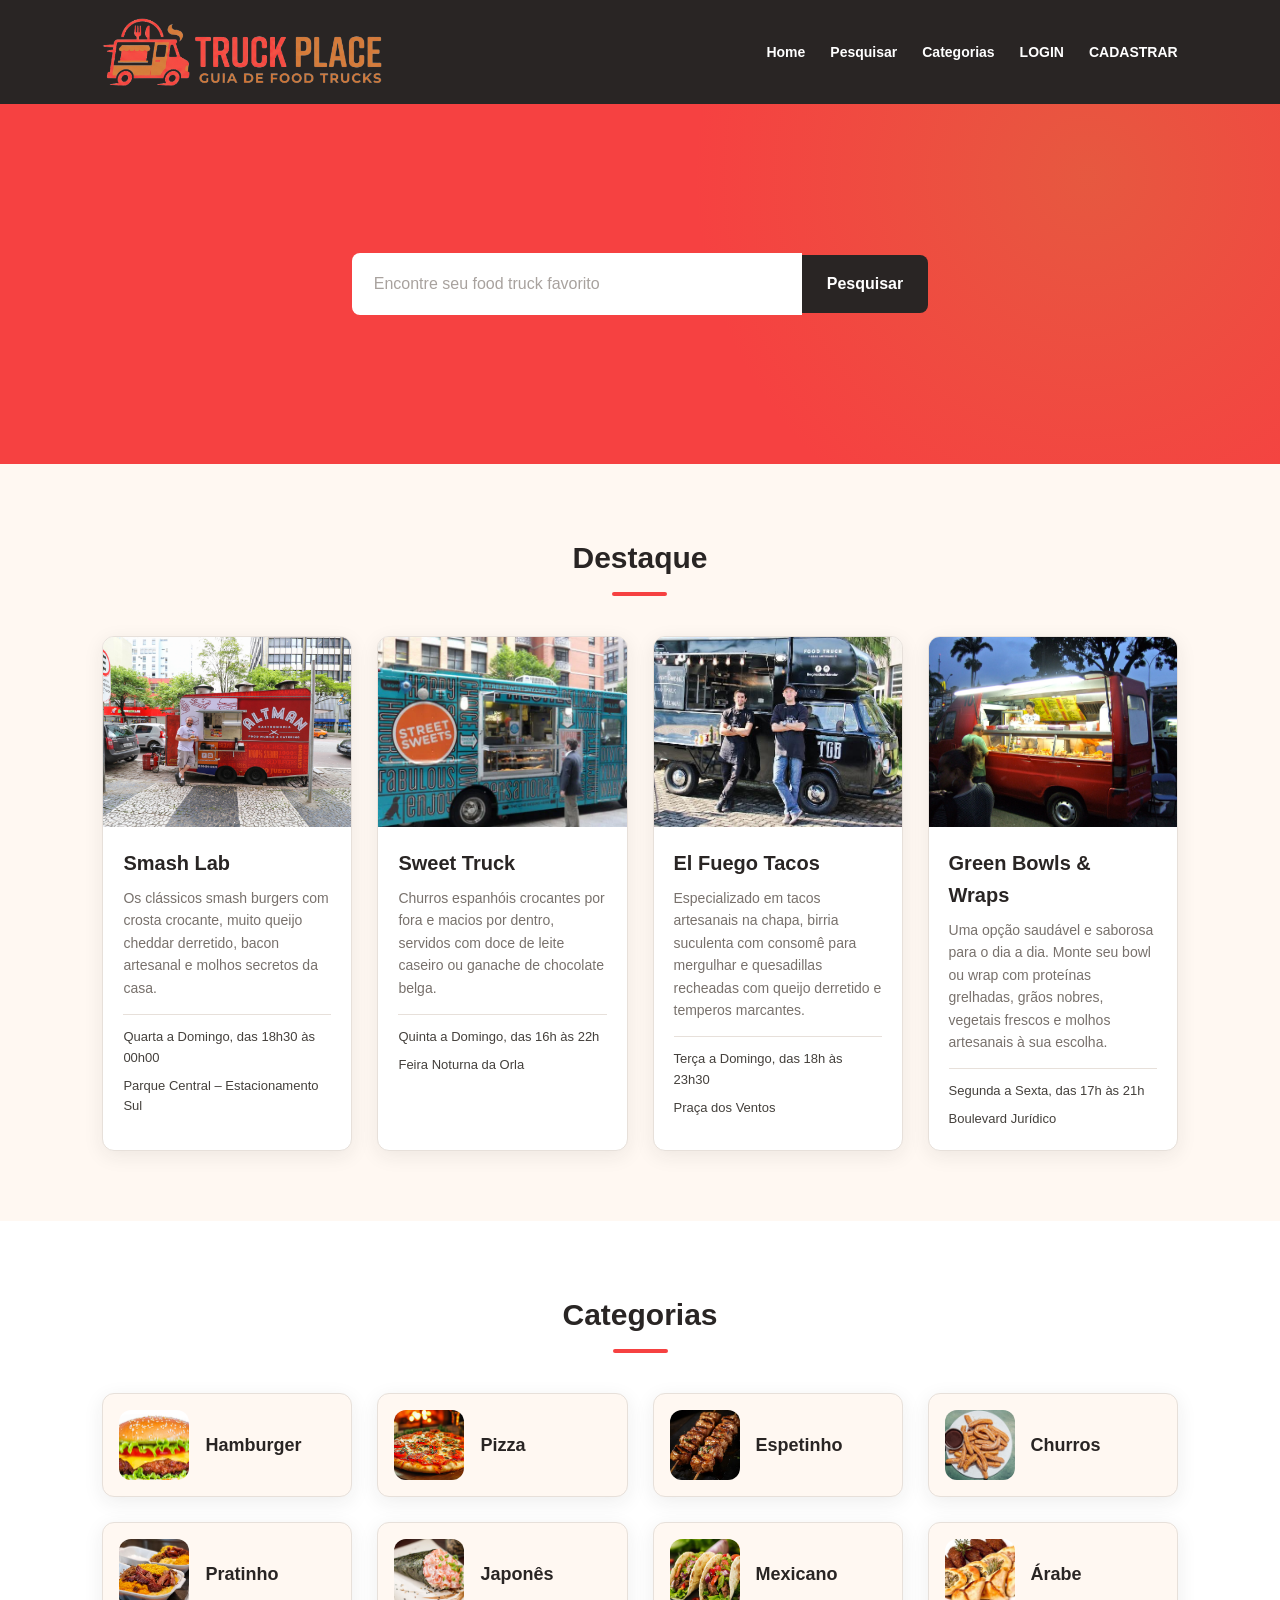
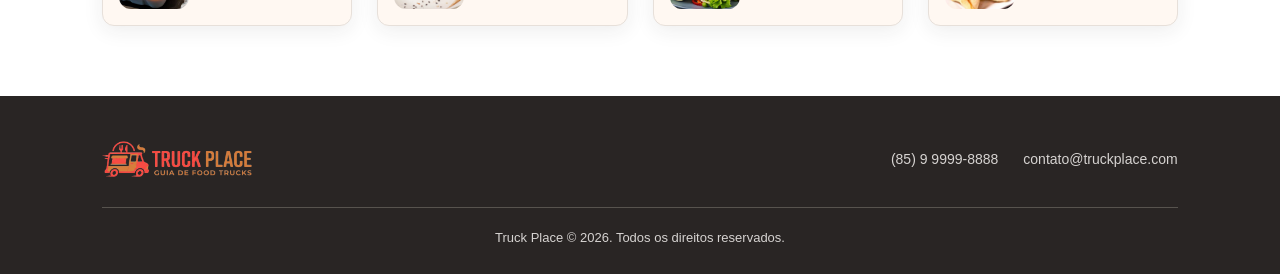
==== index.html @ 618fb876 "First commit" ====
<!DOCTYPE html>
<html lang="pt-br">

<head>
    <link rel="stylesheet" href="css/style.css">
    <meta charset="UTF-8">
    <meta name="viewport" content="width=device-width, initial-scale=1.0">
    <title>Truck Place | Home</title>
</head>

<body>
    <header class="main-header">
        <a href="index.html">
            <img src="assets/tp-logo.png" alt="">
            <h1 class="hide-text">Truck Place</h1>
        </a>
        <nav>
            <div class="menu">
                <ul>
                    <li><a href="index.html">Home</a></li>
                    <li><a href="pesquisar.html">Pesquisar</a></li>
                    <li><a href="#categorias">Categorias</a></li>
                    <li>LOGIN</li>
                    <li>CADASTRAR</li>
                </ul>
            </div>
        </nav>
    </header>
    <main>
        <!-- Hero Section -->
        <section class="hero">
            <input type="text" placeholder="Encontre seu food truck favorito" id="search-bar">
            <button id="btn-search">Pesquisar</button>
        </section>

        <!-- Section Destaques -->
        <section class="destaque-grid">
            <h2>Destaque</h2>
            <article>
                <!-- Card Food Truck -->
                <div class="destaque-card">
                    <a href="truck_page.html">
                        <div>
                            <img src="assets/truck2.jpg" alt="Food truck de comida de rua" class="destaque-card-img">
                        </div>
                        <div>
                            <h3>Smash Lab</h3>
                            <p>Os clássicos smash burgers com crosta crocante, muito queijo cheddar derretido, bacon
                                artesanal e molhos secretos da casa.</p>
                            <ul>
                                <li>Quarta a Domingo, das 18h30 às 00h00</li>
                                <li>Parque Central – Estacionamento Sul</li>
                            </ul>
                        </div>
                    </a>
                </div>

                <!-- Card Food Truck -->
                <div class="destaque-card">
                    <a href="truck_page.html">
                        <div>
                            <img src="assets/truck1.webp" alt="food truck" class="destaque-card-img">
                        </div>
                        <div>
                            <h3>Sweet Truck</h3>
                            <p>Churros espanhóis crocantes por fora e macios por dentro, servidos com doce de leite
                                caseiro ou ganache de chocolate belga.</p>
                            <ul>
                                <li>Quinta a Domingo, das 16h às 22h</li>
                                <li>Feira Noturna da Orla</li>
                            </ul>
                        </div>
                    </a>
                </div>

                <!-- Card Food Truck -->
                <div class="destaque-card">
                    <a href="truck_page.html">
                        <div>
                            <img src="assets/truck3.jpg" alt="food truck" class="destaque-card-img">
                        </div>
                        <div>
                            <h3>El Fuego Tacos</h3>
                            <p>Especializado em tacos artesanais na chapa, birria suculenta com consomê para mergulhar e
                                quesadillas recheadas com queijo derretido e temperos marcantes.</p>
                            <ul>
                                <li>Terça a Domingo, das 18h às 23h30</li>
                                <li>Praça dos Ventos</li>
                            </ul>
                        </div>
                    </a>
                </div>

                <!-- Card Food Truck -->
                <div class="destaque-card">
                    <a href="truck_page.html">
                        <div>
                            <img src="assets/truck4.jpg" alt="food truck" class="destaque-card-img">
                        </div>
                        <div>
                            <h3>Green Bowls & Wraps</h3>
                            <p>Uma opção saudável e saborosa para o dia a dia. Monte seu bowl ou wrap com proteínas
                                grelhadas, grãos nobres, vegetais frescos e molhos artesanais à sua escolha.</p>
                            <ul>
                                <li>Segunda a Sexta, das 17h às 21h</li>
                                <li>Boulevard Jurídico</li>
                            </ul>
                        </div>
                    </a>
                </div>
            </article>
        </section>

        <!-- Section Categorias -->
        <section id="categorias">
            <h2>Categorias</h2>
            <article class="grid-categoria">
                <!-- Categoria Card -->
                <a href="pesquisar.html">
                    <div class="card-categoria">
                        <div>
                            <img src="assets/hamb.webp" alt="">
                        </div>
                        <div>
                            <h3>Hamburger</h3>
                        </div>
                    </div>
                </a>
                <!-- Categoria Card -->
                <a href="pesquisar.html">
                    <div class="card-categoria">
                        <div>
                            <img src="assets/pizz.jpg" alt="">
                        </div>
                        <div>
                            <h3>Pizza</h3>
                        </div>
                    </div>
                </a>
                <!-- Categoria Card -->
                <a href="pesquisar.html">
                    <div class="card-categoria">
                        <div>
                            <img src="assets/espe.webp" alt="">
                        </div>
                        <div>
                            <h3>Espetinho</h3>
                        </div>
                    </div>
                </a>
                <!-- Categoria Card -->
                <a href="pesquisar.html">
                    <div class="card-categoria">
                        <div>
                            <img src="assets/churr.webp" alt="">
                        </div>
                        <div>
                            <h3>Churros</h3>
                        </div>
                    </div>
                </a>
                <!-- Categoria Card -->
                <a href="pesquisar.html">
                    <div class="card-categoria">
                        <div>
                            <img src="assets/prat.jpg" alt="">
                        </div>
                        <div>
                            <h3>Pratinho</h3>
                        </div>
                    </div>
                </a>
                <!-- Categoria Card -->
                <a href="pesquisar.html">
                    <div class="card-categoria">
                        <div>
                            <img src="assets/jap.webp" alt="">
                        </div>
                        <div>
                            <h3>Japonês</h3>
                        </div>
                    </div>
                </a>
                <a href="pesquisar.html">
                    <div class="card-categoria">
                        <div>
                            <img src="assets/mex.jpg" alt="">
                        </div>
                        <div>
                            <h3>Mexicano</h3>
                        </div>
                    </div>
                </a>
                <a href="pesquisar.html">
                    <div class="card-categoria">
                        <div>
                            <img src="assets/arab.webp" alt="">
                        </div>
                        <div>
                            <h3>Árabe</h3>
                        </div>
                    </div>
                </a>
            </article>
        </section>
    </main>
    <footer>
        <div>
            <a href="">
                <img src="assets/tp-logo.png" alt="logo truck place">
            </a>
        </div>
        <div>
            <ul>
                <li>(85) 9 9999-8888</li>
                <li>contato@truckplace.com</li>
            </ul>
        </div>
        <p>Truck Place &copy; 2026. Todos os direitos reservados.</p>
    </footer>
    <script src="javascript/script.js"></script>
</body>

</html>
---- css/style.css ----
/* ========================================
   1. VARIÁVEIS E CONFIGURAÇÕES GERAIS
======================================== */

:root {
    --cor-principal: #f64141;
    --cor-secundaria: #cf7b3e;
    --cor-escura: #292524;
    --cor-fundo: #fff8f2;
    --cor-branca: #ffffff;
    --cor-texto: #44403c;
    --cor-texto-claro: #a8a29e;
    --cor-borda: #e7e0da;

    --sombra: 0 5px 20px rgba(41, 37, 36, 0.08);
    --sombra-hover: 0 12px 28px rgba(41, 37, 36, 0.15);

    --raio: 12px;
    --transicao: 0.3s ease;
}

* {
    margin: 0;
    padding: 0;
    box-sizing: border-box;
}

html {
    scroll-behavior: smooth;
    scroll-padding-top: 90px;
}

body {
    font-family: Arial, Helvetica, sans-serif;
    background-color: var(--cor-fundo);
    color: var(--cor-texto);
    line-height: 1.6;
}

a {
    color: inherit;
    text-decoration: none;
}

ul {
    list-style: none;
}

img {
    display: block;
    max-width: 100%;
}

button,
input {
    font: inherit;
}

button,
a {
    -webkit-tap-highlight-color: transparent;
}


/* ========================================
   2. CABEÇALHO E MENU
======================================== */

.hide-text {
    display: none;
}

.main-header {
    width: 100%;
    min-height: 80px;
    padding: 18px 8%;

    display: flex;
    justify-content: space-between;
    align-items: center;
    gap: 24px;

    background-color: var(--cor-escura);
    color: var(--cor-branca);

    position: relative;
    z-index: 10;
}

.main-header img {
    max-width: 280px;
    height: auto;
    object-fit: contain;
}

.main-header h1 {
    color: var(--cor-principal);
    font-size: 28px;
    font-weight: 800;
    letter-spacing: -1px;
    white-space: nowrap;
}

.menu ul {
    display: flex;
    align-items: center;
    justify-content: center;
    flex-wrap: wrap;
    gap: 25px;
}

.menu li {
    color: var(--cor-branca);
    font-size: 14px;
    font-weight: 600;
    cursor: pointer;
    transition: color var(--transicao);
}

.menu a {
    display: inline-block;
    color: white;
    transition: color var(--transicao);
}

.menu a:hover,
.menu li:hover {
    color: var(--cor-secundaria);
}


/* ========================================
   3. ÁREA DE PESQUISA (HERO - HOME)
======================================== */

.hero {
    min-height: 360px;
    padding: 40px 8%;

    display: flex;
    justify-content: center;
    align-items: center;

    background:
        radial-gradient(
            circle at 85% 20%,
            rgba(207, 123, 62, 0.4),
            transparent 35%
        ),
        var(--cor-principal);
}

.hero input {
    width: 450px;
    max-width: 75%;
    min-width: 0;
    padding: 16px 20px;

    background-color: var(--cor-branca);
    color: var(--cor-texto);

    border: 2px solid transparent;
    border-radius: 8px 0 0 8px;
    outline: none;

    transition: border-color var(--transicao);
}

.hero input::placeholder {
    color: var(--cor-texto-claro);
}

.hero input:focus {
    border-color: var(--cor-escura);
}

.hero button {
    padding: 16px 25px;

    border: none;
    border-radius: 0 8px 8px 0;

    background-color: var(--cor-escura);
    color: var(--cor-branca);

    font-weight: 700;
    cursor: pointer;

    transition:
        background-color var(--transicao),
        transform var(--transicao);
}

.hero button:hover {
    background-color: var(--cor-secundaria);
}

.hero button:active {
    transform: scale(0.97);
}


/* ========================================
   4. TÍTULOS DAS SEÇÕES
======================================== */

.destaque-grid h2,
#categorias h2 {
    position: relative;
    width: fit-content;
    margin: 0 auto 40px;

    color: var(--cor-escura);
    font-size: 30px;
    font-weight: 800;
    text-align: center;
}

.destaque-grid h2::after,
#categorias h2::after {
    content: "";
    display: block;

    width: 55px;
    height: 4px;
    margin: 10px auto 0;

    background-color: var(--cor-principal);
    border-radius: 10px;
}


/* ========================================
   5. SEÇÃO DE DESTAQUES (HOME)
======================================== */

.destaque-grid {
    padding: 70px 8%;
}

.destaque-grid > article {
    display: grid;
    grid-template-columns: repeat(4, minmax(0, 1fr));
    gap: 25px;
}


/* ========================================
    6. CARDS DOS FOOD TRUCKS
======================================== */

.destaque-card {
    min-width: 0;
    overflow: hidden;

    background-color: var(--cor-branca);
    border: 1px solid var(--cor-borda);
    border-radius: var(--raio);

    box-shadow: var(--sombra);

    transition:
        transform var(--transicao),
        box-shadow var(--transicao);
}

.destaque-card:hover {
    transform: translateY(-6px);
    box-shadow: var(--sombra-hover);
}

/* Garante que o link ocupe todo o card e remova estilos padrão */
.destaque-card > a {
    display: block;
    color: inherit;
    text-decoration: none;
}

.destaque-card a > div:first-child {
    overflow: hidden;
    background-color: #e7e0da;
}

.destaque-card-img {
    width: 100%;
    height: 190px;

    object-fit: cover;

    transition: transform 0.5s ease;
}

.destaque-card:hover .destaque-card-img {
    transform: scale(1.05);
}

.destaque-card a > div:last-child {
    padding: 20px;
}

.destaque-card h3 {
    margin-bottom: 8px;

    color: var(--cor-escura);
    font-size: 20px;
    font-weight: 800;
}

.destaque-card p {
    margin-bottom: 15px;

    color: #78716c;
    font-size: 14px;
}

.destaque-card ul {
    padding-top: 12px;
    border-top: 1px solid var(--cor-borda);
}

.destaque-card li {
    margin-bottom: 7px;

    color: var(--cor-texto);
    font-size: 13px;
}

.destaque-card li:last-child {
    margin-bottom: 0;
}


/* ========================================
   7. SEÇÃO DE CATEGORIAS (HOME)
======================================== */

#categorias {
    padding: 70px 8%;
    background-color: var(--cor-branca);
}

.grid-categoria {
    display: grid;
    grid-template-columns: repeat(4, minmax(0, 1fr));
    gap: 25px;
}

.grid-categoria > a {
    min-width: 0;
    display: block;
    border-radius: var(--raio);
    outline-offset: 4px;
}

.card-categoria {
    height: 100%;
    overflow: hidden;

    background-color: var(--cor-fundo);
    border: 1px solid var(--cor-borda);
    border-radius: var(--raio);

    box-shadow: var(--sombra);

    transition:
        transform var(--transicao),
        box-shadow var(--transicao),
        border-color var(--transicao);

    display: flex;
    align-items: center;
    padding: 16px;
    gap: 16px;
}

.card-categoria:hover {
    transform: translateY(-5px);
    border-color: var(--cor-secundaria);
    box-shadow: var(--sombra-hover);
}

.card-categoria > div:first-child {
    flex-shrink: 0;
    width: 70px;
    height: 70px;
    border-radius: 12px;
    overflow: hidden;
    background-color: #e7e0da;
}

.card-categoria img {
    width: 100%;
    height: 100%;
    object-fit: cover;
    transition: transform 0.5s ease;
}

.card-categoria:hover img {
    transform: scale(1.05);
}

.card-categoria > div:last-child {
    padding: 0;
    text-align: left;
}

.card-categoria h3 {
    color: var(--cor-escura);
    font-size: 18px;
    font-weight: 700;
    transition: color var(--transicao);
}

.card-categoria:hover h3 {
    color: var(--cor-principal);
}


/* ========================================
   8. RODAPÉ
======================================== */

footer {
    display: grid;
    grid-template-columns: 1fr 1fr;
    align-items: center;
    gap: 30px;

    padding: 45px 8% 25px;

    background-color: var(--cor-escura);
    color: var(--cor-branca);
}

footer > div:first-child {
    display: flex;
    align-items: center;
}

footer > div:first-child a {
    display: inline-block;
    color: var(--cor-principal);
    font-size: 22px;
    font-weight: 800;
}

footer img {
    width: 150px;
    max-height: 70px;
    object-fit: contain;
}

footer ul {
    display: flex;
    justify-content: flex-end;
    flex-wrap: wrap;
    gap: 12px 25px;
}

footer li {
    color: #d6d3d1;
    font-size: 14px;
}

footer p {
    grid-column: 1 / -1;

    padding-top: 20px;
    border-top: 1px solid #57534e;

    color: #d6d3d1;
    font-size: 13px;
    text-align: center;
}


/* ========================================
   9. ACESSIBILIDADE
======================================== */

a:focus-visible,
button:focus-visible,
input:focus-visible {
    outline: 3px solid var(--cor-secundaria);
    outline-offset: 4px;
}

@media (prefers-reduced-motion: reduce) {
    *,
    *::before,
    *::after {
        scroll-behavior: auto !important;
        transition-duration: 0.01ms !important;
        animation-duration: 0.01ms !important;
    }
}


/* ========================================
   10. PÁGINA DE PESQUISA (PESQUISAR.HTML)
======================================== */

.pag-pesquisa {
    padding: 40px 8% 20px;
    display: flex;
    justify-content: center;
    background-color: var(--cor-fundo);
}

#pesq-valor {
    width: 100%;
    max-width: 600px;
    padding: 16px 20px;
    background-color: var(--cor-branca);
    color: var(--cor-texto);
    border: 2px solid var(--cor-borda);
    border-radius: var(--raio);
    outline: none;
    font-size: 16px;
    box-shadow: var(--sombra);
    transition: border-color var(--transicao), box-shadow var(--transicao);
}

#pesq-valor::placeholder {
    color: var(--cor-texto-claro);
}

#pesq-valor:focus {
    border-color: var(--cor-principal);
    box-shadow: var(--sombra-hover);
}

.pag-pesquisa-main > section {
    padding: 30px 8% 70px;
    background-color: var(--cor-fundo);
}

.ul-grid {
    display: grid;
    grid-template-columns: repeat(4, minmax(0, 1fr));
    gap: 25px;
}

.pesq-ul-item a {
    min-width: 0;
    height: 100%;
    overflow: hidden;
    background-color: var(--cor-branca);
    border: 1px solid var(--cor-borda);
    border-radius: var(--raio);
    box-shadow: var(--sombra);
    transition: transform var(--transicao), box-shadow var(--transicao);
    display: flex;
    flex-direction: column;
}

.pesq-ul-item a:hover {
    transform: translateY(-6px);
    box-shadow: var(--sombra-hover);
}

.pesq-ul-item > div:first-child {
    overflow: hidden;
    background-color: #e7e0da;
}

.pesq-ul-item img {
    width: 100%;
    height: 190px;
    object-fit: cover;
    transition: transform 0.5s ease;
}

.pesq-ul-item a:hover img {
    transform: scale(1.05);
}

.pesq-ul-item a > div:last-child {
    padding: 20px;
    display: flex;
    flex-direction: column;
    flex-grow: 1;
}

.pesq-ul-item h3 {
    margin-bottom: 8px;
    color: var(--cor-escura);
    font-size: 20px;
    font-weight: 800;
}

.pesq-ul-item p {
    margin-bottom: 15px;
    color: #78716c;
    font-size: 14px;
}

.pesq-ul-item ul {
    margin-top: auto;
    padding-top: 12px;
    border-top: 1px solid var(--cor-borda);
    list-style: none;
}

.pesq-ul-item li {
    margin-bottom: 7px;
    color: var(--cor-texto);
    font-size: 13px;
}

.pesq-ul-item li:last-child {
    margin-bottom: 0;
}


/* ========================================
   11. PÁGINA DO FOOD TRUCK (DETALHES)
   (Isoladas com a classe .page-detalhes no body ou container)
======================================== */

.page-detalhes main > section:nth-of-type(1) {
    padding: 60px 8%;
    display: grid;
    grid-template-columns: 1fr 1fr;
    gap: 40px;
    align-items: center;
    background-color: var(--cor-fundo);
}

.page-detalhes main > section:nth-of-type(1) > div:first-child {
    overflow: hidden;
    border-radius: var(--raio);
    box-shadow: var(--sombra);
    background-color: #e7e0da;
}

#ft-img {
    width: 100%;
    height: 380px;
    object-fit: cover;
}

.page-detalhes main > section:nth-of-type(1) > div:last-child > div:first-child {
    display: flex;
    align-items: center;
    gap: 15px;
    margin-bottom: 15px;
    flex-wrap: wrap;
}

#ft-titulo {
    color: var(--cor-escura);
    font-size: 32px;
    font-weight: 800;
}

#fav-icon img,
#wpp-icon img {
    width: 28px;
    height: 28px;
    border-radius: 50%;
    object-fit: contain;
    transition: transform var(--transicao);
}

#fav-icon img:hover,
#ft-wpp:hover {
    transform: scale(1.1);
}

#ft-desc {
    color: #78716c;
    font-size: 16px;
    line-height: 1.7;
}

.page-detalhes main > section:nth-of-type(2) {
    padding: 50px 8%;
    background-color: var(--cor-branca);
    display: grid;
    grid-template-columns: repeat(2, 1fr);
    gap: 30px;
}

.page-detalhes main > section:nth-of-type(2) > div {
    background-color: var(--cor-fundo);
    border: 1px solid var(--cor-borda);
    border-radius: var(--raio);
    padding: 25px;
    box-shadow: var(--sombra);
}

.page-detalhes main > section:nth-of-type(2) > div:last-child {
    grid-column: 1 / -1;
    padding: 0;
    overflow: hidden;
}

.page-detalhes main > section:nth-of-type(2) h2 {
    color: var(--cor-escura);
    font-size: 20px;
    font-weight: 700;
    margin-bottom: 10px;
}

.page-detalhes main > section:nth-of-type(2) p {
    color: var(--cor-texto);
    font-size: 14px;
}

.ft-mapa {
    width: 100%;
    height: 350px;
    border: none;
    display: block;
}

.page-detalhes main > section:nth-of-type(3) {
    padding: 60px 8%;
    background-color: var(--cor-fundo);
}

.page-detalhes main > section:nth-of-type(3) > div:first-child {
    display: flex;
    gap: 15px;
    align-items: center;
    margin-bottom: 40px;
    background-color: var(--cor-branca);
    padding: 20px;
    border-radius: var(--raio);
    border: 1px solid var(--cor-borda);
    box-shadow: var(--sombra);
    flex-wrap: wrap;
}

#comment-box {
    flex: 1;
    min-width: 250px;
    padding: 14px 18px;
    border: 2px solid var(--cor-borda);
    border-radius: 8px;
    outline: none;
    font-size: 15px;
    color: var(--cor-texto);
    transition: border-color var(--transicao);
}

#comment-box:focus {
    border-color: var(--cor-principal);
}

.star-rating {
    cursor: pointer;
    accent-color: var(--cor-secundaria);
}

#comment-box-submit {
    padding: 14px 25px;
    background-color: var(--cor-escura);
    color: var(--cor-branca);
    border: none;
    border-radius: 8px;
    font-weight: 700;
    cursor: pointer;
    transition: background-color var(--transicao);
}

#comment-box-submit:hover {
    background-color: var(--cor-secundaria);
}

.review-card {
    background-color: var(--cor-branca);
    border: 1px solid var(--cor-borda);
    border-radius: var(--raio);
    padding: 20px;
    margin-bottom: 20px;
    box-shadow: var(--sombra);
    display: flex;
    gap: 20px;
    align-items: center;
}

.review-card hr {
    display: none;
}

.review-photo img {
    width: 50px;
    height: 50px;
    border-radius: 50%;
    object-fit: cover;
    background-color: #e7e0da;
}

.review-nome-estrela-inline {
    display: flex;
    justify-content: space-between;
    align-items: center;
    margin-bottom: 8px;
}

.review-nome-estrela-inline h3 {
    color: var(--cor-escura);
    font-size: 16px;
    font-weight: 700;
}

.review-nome-estrela-inline img {
    height: 16px;
    object-fit: contain;
}

.review-card p {
    color: var(--cor-texto);
    font-size: 14px;
}

.page-detalhes main > section:nth-of-type(4) {
    padding: 60px 8%;
    background-color: var(--cor-branca);
    display: grid;
    grid-template-columns: repeat(3, minmax(0, 1fr));
    gap: 25px;
}

.page-detalhes main > section:nth-of-type(4) > h3 {
    grid-column: 1 / -1;
    color: var(--cor-escura);
    font-size: 26px;
    font-weight: 800;
    margin-bottom: 30px;
    text-align: center;
}

.page-detalhes main > section:nth-of-type(4) > a {
    display: block;
    border-radius: var(--raio);
    text-decoration: none;
}

.page-detalhes main > section:nth-of-type(4) .destaque-card {
    height: 100%;
}


/* ========================================
   12. RESPONSIVIDADE GERAL
======================================== */

@media (max-width: 1000px) {
    .main-header {
        padding: 18px 5%;
        flex-wrap: wrap;
    }

    .menu ul {
        gap: 15px;
    }

    .destaque-grid,
    #categorias,
    .pag-pesquisa-main > section {
        padding: 55px 5%;
    }

    .destaque-grid article,
    .ul-grid {
        grid-template-columns: repeat(2, minmax(0, 1fr));
    }

    .grid-categoria {
        grid-template-columns: repeat(2, minmax(0, 1fr));
    }

    .page-detalhes main > section:nth-of-type(1) {
        grid-template-columns: 1fr;
    }

    .page-detalhes main > section:nth-of-type(4) {
        grid-template-columns: repeat(2, minmax(0, 1fr));
    }

    footer {
        padding-right: 5%;
        padding-left: 5%;
    }
}

@media (max-width: 600px) {
    .main-header {
        flex-direction: column;
        gap: 15px;
        padding: 20px 5%;
    }

    .main-header h1 {
        font-size: 26px;
    }

    .menu {
        width: 100%;
    }

    .menu ul {
        justify-content: center;
        gap: 12px 18px;
    }

    .menu li {
        font-size: 13px;
    }

    .hero {
        min-height: 260px;
        padding: 30px 5%;
    }

    .hero input {
        width: 100%;
        max-width: none;
        padding: 13px 12px;
        font-size: 14px;
    }

    .hero button {
        padding: 13px 14px;
        font-size: 14px;
    }

    .destaque-grid,
    #categorias,
    .pag-pesquisa-main > section {
        padding: 45px 5%;
    }

    .destaque-grid h2,
    #categorias h2 {
        margin-bottom: 30px;
        font-size: 26px;
    }

    .destaque-grid article,
    .ul-grid {
        grid-template-columns: 1fr;
        gap: 20px;
    }

    .grid-categoria {
        grid-template-columns: repeat(2, minmax(0, 1fr));
        gap: 15px;
    }

    .card-categoria img {
        height: 120px;
    }

    .card-categoria > div:last-child {
        padding: 12px 8px;
    }

    .card-categoria h3 {
        font-size: 15px;
    }

    .page-detalhes main > section:nth-of-type(1),
    .page-detalhes main > section:nth-of-type(2),
    .page-detalhes main > section:nth-of-type(3),
    .page-detalhes main > section:nth-of-type(4) {
        padding: 45px 5%;
    }

    .page-detalhes main > section:nth-of-type(2),
    .page-detalhes main > section:nth-of-type(4) {
        grid-template-columns: 1fr;
        gap: 20px;
    }

    #ft-titulo {
        font-size: 26px;
    }

    #ft-img {
        height: 250px;
    }

    footer {
        grid-template-columns: 1fr;
        justify-items: center;
        gap: 25px;

        padding: 35px 5% 20px;
        text-align: center;
    }

    footer > div:first-child {
        justify-content: center;
    }

    footer ul {
        justify-content: center;
        gap: 12px 18px;
    }

    footer p {
        grid-column: auto;
        width: 100%;
    }
}

@media (max-width: 360px) {
    .menu ul {
        gap: 10px;
    }

    .menu li {
        font-size: 12px;
    }

    .hero button {
        padding: 13px 10px;
    }

    .grid-categoria {
        grid-template-columns: 1fr;
    }
}
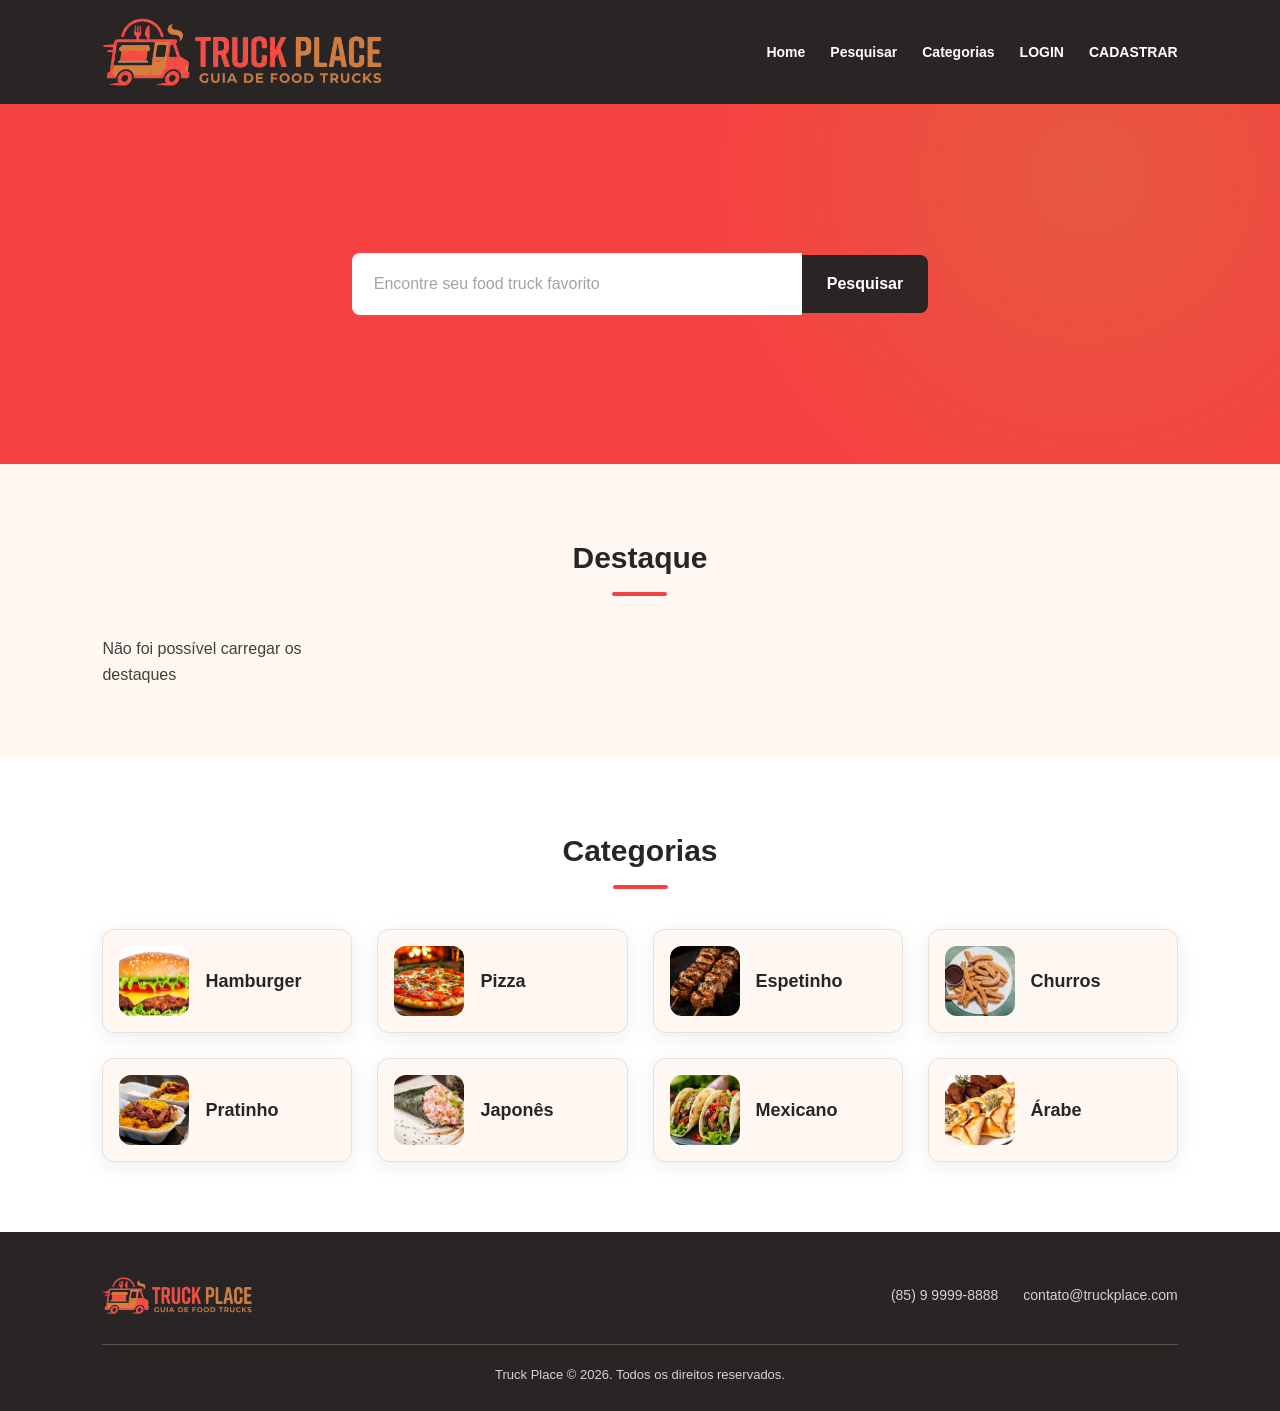
==== commit 28ccd0b7: "Criação de várias páginas novas para o projeto final" ====
--- a/index.html
+++ b/index.html
@@ -20,8 +20,8 @@
                     <li><a href="index.html">Home</a></li>
                     <li><a href="pesquisar.html">Pesquisar</a></li>
                     <li><a href="#categorias">Categorias</a></li>
-                    <li>LOGIN</li>
-                    <li>CADASTRAR</li>
+                    <li><a href="login.html">LOGIN</a></li>
+                    <li><a href="cadastro.html">CADASTRAR</a></li>
                 </ul>
             </div>
         </nav>
@@ -38,13 +38,14 @@
             <h2>Destaque</h2>
             <article>
                 <!-- Card Food Truck -->
-                <div class="destaque-card">
-                    <a href="truck_page.html">
+                <div id="lista-destaques"></div>
+                <!-- <div class="destaque-card">
+                    <a href="truck_page.html?pagina=smash-do-benfica">
                         <div>
                             <img src="assets/truck2.jpg" alt="Food truck de comida de rua" class="destaque-card-img">
                         </div>
                         <div>
-                            <h3>Smash Lab</h3>
+                            <h3>Smash </h3>
                             <p>Os clássicos smash burgers com crosta crocante, muito queijo cheddar derretido, bacon
                                 artesanal e molhos secretos da casa.</p>
                             <ul>
@@ -53,10 +54,11 @@
                             </ul>
                         </div>
                     </a>
-                </div>
+                </div> -->
 
                 <!-- Card Food Truck -->
-                <div class="destaque-card">
+                <div id="lista-destaques"></div>
+                <!-- <div class="destaque-card">
                     <a href="truck_page.html">
                         <div>
                             <img src="assets/truck1.webp" alt="food truck" class="destaque-card-img">
@@ -71,10 +73,11 @@
                             </ul>
                         </div>
                     </a>
-                </div>
+                </div> -->
 
                 <!-- Card Food Truck -->
-                <div class="destaque-card">
+                <div id="lista-destaques"></div>
+                <!-- <div class="destaque-card">
                     <a href="truck_page.html">
                         <div>
                             <img src="assets/truck3.jpg" alt="food truck" class="destaque-card-img">
@@ -83,17 +86,18 @@
                             <h3>El Fuego Tacos</h3>
                             <p>Especializado em tacos artesanais na chapa, birria suculenta com consomê para mergulhar e
                                 quesadillas recheadas com queijo derretido e temperos marcantes.</p>
-                            <ul>
-                                <li>Terça a Domingo, das 18h às 23h30</li>
-                                <li>Praça dos Ventos</li>
-                            </ul>
-                        </div>
-                    </a>
-                </div>
-
-                <!-- Card Food Truck -->
-                <div class="destaque-card">
-                    <a href="truck_page.html">
+                                <ul>
+                                    <li>Terça a Domingo, das 18h às 23h30</li>
+                                    <li>Praça dos Ventos</li>
+                                </ul>
+                            </div>
+                        </a>
+                    </div> -->
+                    
+                    <!-- Card Food Truck -->
+                    <div id="lista-destaques"></div>
+                    <!-- <div class="destaque-card">
+                        <a href="truck_page.html">
                         <div>
                             <img src="assets/truck4.jpg" alt="food truck" class="destaque-card-img">
                         </div>
@@ -108,7 +112,7 @@
                         </div>
                     </a>
                 </div>
-            </article>
+            </article> -->
         </section>
 
         <!-- Section Categorias -->
--- a/css/style.css
+++ b/css/style.css
@@ -238,10 +238,50 @@
     padding: 70px 8%;
 }
 
-.destaque-grid > article {
+#lista-destaques {
     display: grid;
     grid-template-columns: repeat(4, minmax(0, 1fr));
     gap: 25px;
+}
+
+/* Card: ocupa a altura da célula da grid */
+.destaque-card {
+    display: flex;
+}
+
+.destaque-card > a {
+    display: flex;
+    flex-direction: column;
+    width: 100%;
+}
+
+/* Imagem mantém o tamanho */
+.destaque-card-imagem {
+    flex: 0 0 auto;
+}
+
+/* Texto ocupa o resto da altura */
+.destaque-card-texto {
+    display: flex;
+    flex-direction: column;
+    flex: 1;
+}
+
+/* Horário e local vão para o final do card */
+.destaque-card-texto ul {
+    margin-top: auto;
+}
+
+@media (max-width: 1024px) {
+    #lista-destaques {
+        grid-template-columns: repeat(2, minmax(0, 1fr));
+    }
+}
+
+@media (max-width: 600px) {
+    #lista-destaques {
+        grid-template-columns: 1fr;
+    }
 }
 
 
@@ -843,6 +883,139 @@
     height: 100%;
 }
 
+/* ========================================
+   12. PÁGINA DE LOGIN
+======================================== */
+
+.login-background {
+    min-height: calc(100vh - 80px);
+    padding: 40px 5%;
+
+    display: flex;
+    justify-content: center;
+    align-items: center;
+
+    background:
+        radial-gradient(
+            circle at 85% 20%,
+            rgba(207, 123, 62, 0.4),
+            transparent 35%
+        ),
+        var(--cor-principal);
+}
+
+.login-container {
+    width: 100%;
+    max-width: 400px;
+    padding: 40px 32px;
+
+    display: flex;
+    flex-direction: column;
+    gap: 24px;
+
+    background-color: var(--cor-branca);
+    border: 1px solid var(--cor-borda);
+    border-radius: var(--raio);
+    box-shadow: var(--sombra-hover);
+}
+
+.login-container h2 {
+    color: var(--cor-escura);
+    font-size: 26px;
+    font-weight: 800;
+    text-align: center;
+}
+
+.login-container h2::after {
+    content: "";
+    display: block;
+
+    width: 55px;
+    height: 4px;
+    margin: 10px auto 0;
+
+    background-color: var(--cor-principal);
+    border-radius: 10px;
+}
+
+#form-login {
+    display: flex;
+    flex-direction: column;
+    gap: 18px;
+}
+
+#form-login-nome,
+#form-login-senha {
+    width: 100%;
+    padding: 14px 18px;
+
+    background-color: var(--cor-branca);
+    color: var(--cor-texto);
+
+    border: 2px solid var(--cor-borda);
+    border-radius: 8px;
+    outline: none;
+
+    font-size: 15px;
+    transition:
+        border-color var(--transicao),
+        box-shadow var(--transicao);
+}
+
+#form-login-nome::placeholder,
+#form-login-senha::placeholder {
+    color: var(--cor-texto-claro);
+}
+
+#form-login-nome:focus,
+#form-login-senha:focus {
+    border-color: var(--cor-principal);
+    box-shadow: var(--sombra);
+}
+
+#form-login input[type="submit"] {
+    width: 100%;
+    margin-top: 6px;
+    padding: 14px 25px;
+
+    background-color: var(--cor-escura);
+    color: var(--cor-branca);
+
+    border: none;
+    border-radius: 8px;
+
+    font-weight: 700;
+    cursor: pointer;
+
+    transition:
+        background-color var(--transicao),
+        transform var(--transicao);
+}
+
+#form-login input[type="submit"]:hover {
+    background-color: var(--cor-secundaria);
+}
+
+#form-login input[type="submit"]:active {
+    transform: scale(0.97);
+}
+
+.login-container span {
+    color: #78716c;
+    font-size: 14px;
+    text-align: center;
+}
+
+.login-container span a {
+    color: var(--cor-principal);
+    font-weight: 700;
+    transition: color var(--transicao);
+}
+
+.login-container span a:hover {
+    color: var(--cor-secundaria);
+    text-decoration: underline;
+}
 
 /* ========================================
    12. RESPONSIVIDADE GERAL
@@ -1006,6 +1179,14 @@
         grid-column: auto;
         width: 100%;
     }
+
+    .login-background {
+        padding: 30px 5%;
+    }
+
+    .login-container {
+        padding: 30px 20px;
+    }
 }
 
 @media (max-width: 360px) {
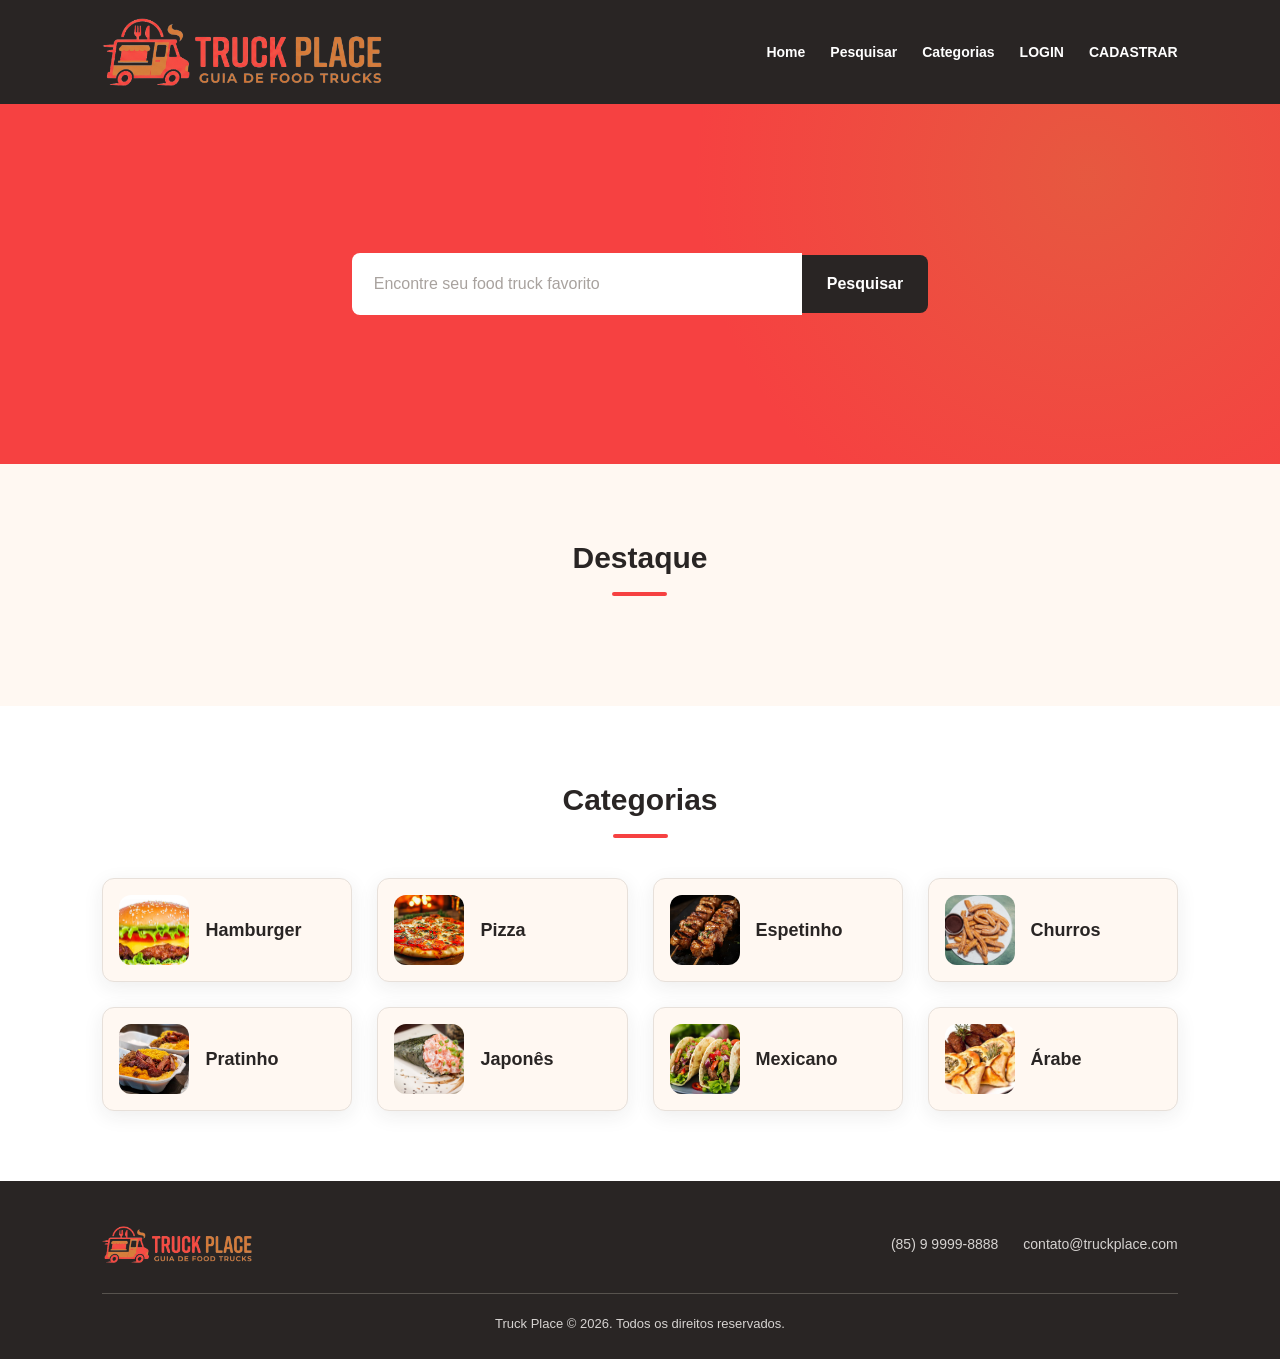
==== commit 7ef84b95: "Adicionado login" ====
--- a/index.html
+++ b/index.html
@@ -20,8 +20,8 @@
                     <li><a href="index.html">Home</a></li>
                     <li><a href="pesquisar.html">Pesquisar</a></li>
                     <li><a href="#categorias">Categorias</a></li>
-                    <li><a href="login.html">LOGIN</a></li>
-                    <li><a href="cadastro.html">CADASTRAR</a></li>
+                    <li id="menu-login"><a href="login.html">LOGIN</a></li>
+                    <li id="menu-cadastro"><a href="cadastro.html">CADASTRAR</a></li>
                 </ul>
             </div>
         </nav>
@@ -222,7 +222,11 @@
         </div>
         <p>Truck Place &copy; 2026. Todos os direitos reservados.</p>
     </footer>
+
+    <script src="javascript/auth.js"></script>
+    <script src="javascript/menu.js"></script>
     <script src="javascript/script.js"></script>
+    
 </body>
 
 </html>
--- a/css/style.css
+++ b/css/style.css
@@ -1018,7 +1018,143 @@
 }
 
 /* ========================================
-   12. RESPONSIVIDADE GERAL
+   13. PÁGINA DE CADASTRO
+======================================== */
+
+.cadastro-background {
+    min-height: calc(100vh - 80px);
+    padding: 40px 5%;
+
+    display: flex;
+    justify-content: center;
+    align-items: center;
+
+    background:
+        radial-gradient(
+            circle at 85% 20%,
+            rgba(207, 123, 62, 0.4),
+            transparent 35%
+        ),
+        var(--cor-principal);
+}
+
+.cadastro-container {
+    width: 100%;
+    max-width: 400px;
+    padding: 40px 32px;
+
+    display: flex;
+    flex-direction: column;
+    gap: 24px;
+
+    background-color: var(--cor-branca);
+    border: 1px solid var(--cor-borda);
+    border-radius: var(--raio);
+    box-shadow: var(--sombra-hover);
+}
+
+.cadastro-container h2 {
+    color: var(--cor-escura);
+    font-size: 26px;
+    font-weight: 800;
+    text-align: center;
+}
+
+.cadastro-container h2::after {
+    content: "";
+    display: block;
+
+    width: 55px;
+    height: 4px;
+    margin: 10px auto 0;
+
+    background-color: var(--cor-principal);
+    border-radius: 10px;
+}
+
+.cadastro-container form {
+    display: flex;
+    flex-direction: column;
+    gap: 18px;
+}
+
+.cadastro-container input:not([type="submit"]) {
+    width: 100%;
+    padding: 14px 18px;
+
+    background-color: var(--cor-branca);
+    color: var(--cor-texto);
+
+    border: 2px solid var(--cor-borda);
+    border-radius: 8px;
+    outline: none;
+
+    font-size: 15px;
+    transition:
+        border-color var(--transicao),
+        box-shadow var(--transicao);
+}
+
+.cadastro-container input::placeholder {
+    color: var(--cor-texto-claro);
+}
+
+.cadastro-container input:not([type="submit"]):focus {
+    border-color: var(--cor-principal);
+    box-shadow: var(--sombra);
+}
+
+.cadastro-container input[type="submit"] {
+    width: 100%;
+    margin-top: 6px;
+    padding: 14px 25px;
+
+    background-color: var(--cor-escura);
+    color: var(--cor-branca);
+
+    border: none;
+    border-radius: 8px;
+
+    font-weight: 700;
+    cursor: pointer;
+
+    transition:
+        background-color var(--transicao),
+        transform var(--transicao);
+}
+
+.cadastro-container input[type="submit"]:hover {
+    background-color: var(--cor-secundaria);
+}
+
+.cadastro-container input[type="submit"]:active {
+    transform: scale(0.97);
+}
+
+.cadastro-container span {
+    color: #78716c;
+    font-size: 14px;
+    text-align: center;
+}
+
+.cadastro-container span a {
+    color: var(--cor-principal);
+    font-weight: 700;
+    transition: color var(--transicao);
+}
+
+.cadastro-container span a:hover {
+    color: var(--cor-secundaria);
+    text-decoration: underline;
+}
+
+#comment-box-msg {
+    color: #c0392b;
+    font-size: 0.9rem;
+}
+
+/* ========================================
+  RESPONSIVIDADE GERAL
 ======================================== */
 
 @media (max-width: 1000px) {
@@ -1187,6 +1323,19 @@
     .login-container {
         padding: 30px 20px;
     }
+
+        .cadastro-background {
+        padding: 30px 5%;
+    }
+
+    .cadastro-container {
+        padding: 30px 20px;
+        gap: 20px;
+    }
+
+    .cadastro-container h2 {
+        font-size: 22px;
+    }
 }
 
 @media (max-width: 360px) {
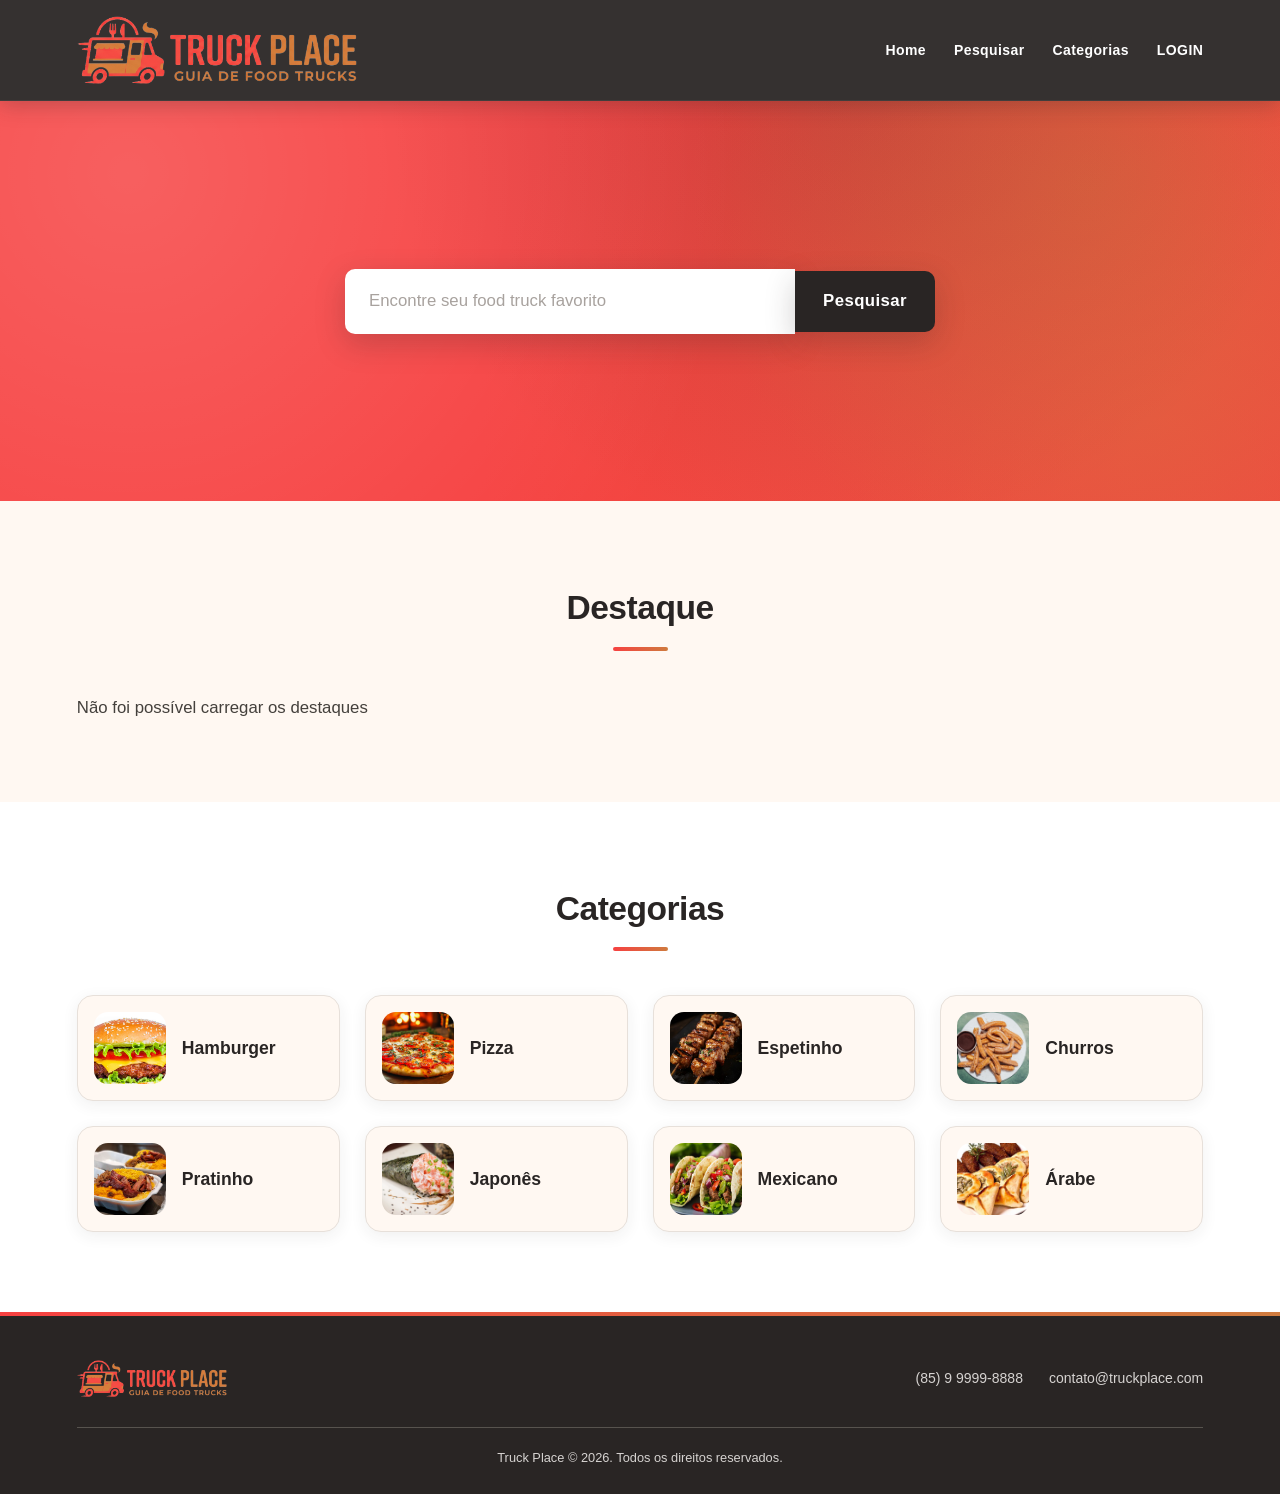
==== commit 4fc1053c: "Refatoração de vários códigos" ====
--- a/index.html
+++ b/index.html
@@ -21,7 +21,6 @@
                     <li><a href="pesquisar.html">Pesquisar</a></li>
                     <li><a href="#categorias">Categorias</a></li>
                     <li id="menu-login"><a href="login.html">LOGIN</a></li>
-                    <li id="menu-cadastro"><a href="cadastro.html">CADASTRAR</a></li>
                 </ul>
             </div>
         </nav>
--- a/css/style.css
+++ b/css/style.css
@@ -1,23 +1,79 @@
-/* ========================================
-   1. VARIÁVEIS E CONFIGURAÇÕES GERAIS
-======================================== */
+/* ==========================================================================
+   TRUCK PLACE - FOLHA DE ESTILOS (versão moderna)
+
+   ÍNDICE
+   01. Variáveis
+   02. Reset e base
+   03. Animações (keyframes)
+   04. Cabeçalho e menu
+   05. Hero (home)
+   06. Títulos de seção
+   07. Cards de food truck (compartilhado)
+   08. Home: destaques e categorias
+   09. Rodapé
+   10. Página de pesquisa
+   11. Página de detalhes
+   12. Comentários
+   13. Login e cadastro
+   13B. Página de perfil
+   14. Animações de entrada e rolagem
+   15. Acessibilidade e movimento reduzido
+   16. Responsivo
+   ========================================================================== */
+
+
+/* ==========================================================================
+   01. VARIÁVEIS
+   ========================================================================== */
 
 :root {
+    /* Paleta */
     --cor-principal: #f64141;
     --cor-secundaria: #cf7b3e;
     --cor-escura: #292524;
     --cor-fundo: #fff8f2;
     --cor-branca: #ffffff;
     --cor-texto: #44403c;
+    --cor-texto-suave: #78716c;
     --cor-texto-claro: #a8a29e;
     --cor-borda: #e7e0da;
-
-    --sombra: 0 5px 20px rgba(41, 37, 36, 0.08);
-    --sombra-hover: 0 12px 28px rgba(41, 37, 36, 0.15);
-
-    --raio: 12px;
+    --cor-placeholder: #e7e0da;
+
+    --cor-perigo: #c0392b;
+    --cor-perigo-fundo: #fdecea;
+    --cor-perigo-borda: #f5c6c0;
+
+    /* Variações da paleta (transparências) */
+    --brilho-principal: rgba(246, 65, 65, 0.14);
+    --brilho-secundaria: rgba(207, 123, 62, 0.35);
+
+    /* Sombras */
+    --sombra: 0 4px 16px rgba(41, 37, 36, 0.07);
+    --sombra-media: 0 8px 24px rgba(41, 37, 36, 0.1);
+    --sombra-hover: 0 18px 40px rgba(41, 37, 36, 0.16);
+
+    /* Formas e espaços */
+    --raio: 16px;
+    --raio-botao: 10px;
+    --gap: 25px;
+    --espaco-lateral: clamp(20px, 6vw, 96px);
+    --espaco-secao: clamp(48px, 7vw, 80px);
+
+    /* Movimento */
     --transicao: 0.3s ease;
-}
+    --ease-out: cubic-bezier(0.22, 1, 0.36, 1);
+
+    /* Grid fluido: no máximo 4 colunas, no mínimo 240px por card */
+    --grid-cards: repeat(
+        auto-fit,
+        minmax(max(240px, calc((100% - 3 * var(--gap)) / 4)), 1fr)
+    );
+}
+
+
+/* ==========================================================================
+   02. RESET E BASE
+   ========================================================================== */
 
 * {
     margin: 0;
@@ -31,10 +87,14 @@
 }
 
 body {
+    min-height: 100vh;
     font-family: Arial, Helvetica, sans-serif;
+    font-size: clamp(0.95rem, 0.9rem + 0.2vw, 1.05rem);
     background-color: var(--cor-fundo);
     color: var(--cor-texto);
     line-height: 1.6;
+    -webkit-font-smoothing: antialiased;
+    text-rendering: optimizeLegibility;
 }
 
 a {
@@ -61,41 +121,122 @@
     -webkit-tap-highlight-color: transparent;
 }
 
-
-/* ========================================
-   2. CABEÇALHO E MENU
-======================================== */
+::selection {
+    background-color: var(--cor-principal);
+    color: var(--cor-branca);
+}
+
+/* Barra de rolagem discreta */
+html {
+    scrollbar-width: thin;
+    scrollbar-color: var(--cor-secundaria) var(--cor-fundo);
+}
 
 .hide-text {
     display: none;
 }
 
+
+/* ==========================================================================
+   03. ANIMAÇÕES (KEYFRAMES)
+   ========================================================================== */
+
+@keyframes fade-up {
+    from {
+        opacity: 0;
+        transform: translateY(28px);
+    }
+    to {
+        opacity: 1;
+        transform: translateY(0);
+    }
+}
+
+@keyframes fade-down {
+    from {
+        opacity: 0;
+        transform: translateY(-16px);
+    }
+    to {
+        opacity: 1;
+        transform: translateY(0);
+    }
+}
+
+@keyframes fade-in {
+    from { opacity: 0; }
+    to   { opacity: 1; }
+}
+
+@keyframes pop-in {
+    0%   { opacity: 0; transform: scale(0.94) translateY(12px); }
+    60%  { opacity: 1; transform: scale(1.015) translateY(0); }
+    100% { opacity: 1; transform: scale(1) translateY(0); }
+}
+
+@keyframes drift {
+    from { transform: translate3d(-4%, -3%, 0) scale(1); }
+    to   { transform: translate3d(4%, 3%, 0) scale(1.12); }
+}
+
+@keyframes grow-bar {
+    from { width: 0; }
+    to   { width: 55px; }
+}
+
+@keyframes pulse-soft {
+    0%, 100% { opacity: 1; }
+    50%      { opacity: 0.45; }
+}
+
+
+/* ==========================================================================
+   04. CABEÇALHO E MENU
+   ========================================================================== */
+
 .main-header {
+    position: sticky;
+    top: 0;
+    z-index: 100;
+
     width: 100%;
     min-height: 80px;
-    padding: 18px 8%;
+    padding: 16px var(--espaco-lateral);
 
     display: flex;
     justify-content: space-between;
     align-items: center;
     gap: 24px;
 
-    background-color: var(--cor-escura);
+    background-color: rgba(41, 37, 36, 0.94);
+    -webkit-backdrop-filter: blur(12px);
+    backdrop-filter: blur(12px);
     color: var(--cor-branca);
 
-    position: relative;
-    z-index: 10;
+    border-bottom: 1px solid rgba(255, 255, 255, 0.06);
+    box-shadow: 0 4px 20px rgba(41, 37, 36, 0.25);
+
+    animation: fade-down 0.6s var(--ease-out) backwards;
+}
+
+.main-header > a {
+    display: inline-flex;
+    transition: transform var(--transicao);
+}
+
+.main-header > a:hover {
+    transform: scale(1.03);
 }
 
 .main-header img {
-    max-width: 280px;
+    max-width: clamp(160px, 22vw, 280px);
     height: auto;
     object-fit: contain;
 }
 
 .main-header h1 {
     color: var(--cor-principal);
-    font-size: 28px;
+    font-size: clamp(1.5rem, 1.2rem + 1vw, 1.75rem);
     font-weight: 800;
     letter-spacing: -1px;
     white-space: nowrap;
@@ -106,21 +247,48 @@
     align-items: center;
     justify-content: center;
     flex-wrap: wrap;
-    gap: 25px;
+    gap: 8px 28px;
 }
 
 .menu li {
     color: var(--cor-branca);
-    font-size: 14px;
-    font-weight: 600;
+    font-size: 0.875rem;
+    font-weight: 700;
+    letter-spacing: 0.4px;
     cursor: pointer;
     transition: color var(--transicao);
 }
 
 .menu a {
+    position: relative;
     display: inline-block;
-    color: white;
+    padding: 4px 0;
+    color: var(--cor-branca);
     transition: color var(--transicao);
+}
+
+/* Sublinhado animado */
+.menu a::after {
+    content: "";
+    position: absolute;
+    left: 0;
+    bottom: 0;
+
+    width: 100%;
+    height: 2px;
+
+    background-color: var(--cor-secundaria);
+    border-radius: 2px;
+
+    transform: scaleX(0);
+    transform-origin: right;
+    transition: transform 0.35s var(--ease-out);
+}
+
+.menu a:hover::after,
+.menu a:focus-visible::after {
+    transform: scaleX(1);
+    transform-origin: left;
 }
 
 .menu a:hover,
@@ -129,41 +297,65 @@
 }
 
 
-/* ========================================
-   3. ÁREA DE PESQUISA (HERO - HOME)
-======================================== */
+/* ==========================================================================
+   05. HERO (HOME)
+   ========================================================================== */
+
+.hero,
+.login-background,
+.cadastro-background {
+    position: relative;
+    isolation: isolate;
+    overflow: hidden;
+
+    background-color: var(--cor-principal);
+    background-image:
+        radial-gradient(circle at 85% 20%, rgba(207, 123, 62, 0.4), transparent 35%);
+}
+
+/* Brilhos que se movem devagar atrás do conteúdo */
+.hero::before,
+.login-background::before,
+.cadastro-background::before {
+    content: "";
+    position: absolute;
+    inset: -30%;
+    z-index: -1;
+
+    background:
+        radial-gradient(circle at 25% 30%, rgba(255, 255, 255, 0.16), transparent 38%),
+        radial-gradient(circle at 75% 70%, var(--brilho-secundaria), transparent 42%),
+        radial-gradient(circle at 60% 15%, rgba(41, 37, 36, 0.2), transparent 35%);
+
+    animation: drift 16s ease-in-out infinite alternate;
+    pointer-events: none;
+}
 
 .hero {
-    min-height: 360px;
-    padding: 40px 8%;
+    min-height: clamp(280px, 42vw, 400px);
+    padding: 40px var(--espaco-lateral);
 
     display: flex;
     justify-content: center;
     align-items: center;
-
-    background:
-        radial-gradient(
-            circle at 85% 20%,
-            rgba(207, 123, 62, 0.4),
-            transparent 35%
-        ),
-        var(--cor-principal);
 }
 
 .hero input {
     width: 450px;
     max-width: 75%;
     min-width: 0;
-    padding: 16px 20px;
+    padding: 17px 22px;
 
     background-color: var(--cor-branca);
     color: var(--cor-texto);
 
     border: 2px solid transparent;
-    border-radius: 8px 0 0 8px;
+    border-radius: var(--raio-botao) 0 0 var(--raio-botao);
     outline: none;
 
-    transition: border-color var(--transicao);
+    box-shadow: 0 10px 30px rgba(41, 37, 36, 0.22);
+
+    transition: border-color var(--transicao), box-shadow var(--transicao);
 }
 
 .hero input::placeholder {
@@ -172,47 +364,57 @@
 
 .hero input:focus {
     border-color: var(--cor-escura);
+    box-shadow: 0 14px 36px rgba(41, 37, 36, 0.3);
 }
 
 .hero button {
-    padding: 16px 25px;
+    padding: 17px 28px;
 
     border: none;
-    border-radius: 0 8px 8px 0;
+    border-radius: 0 var(--raio-botao) var(--raio-botao) 0;
 
     background-color: var(--cor-escura);
     color: var(--cor-branca);
 
     font-weight: 700;
+    letter-spacing: 0.4px;
     cursor: pointer;
+
+    box-shadow: 0 10px 30px rgba(41, 37, 36, 0.22);
 
     transition:
         background-color var(--transicao),
-        transform var(--transicao);
+        transform 0.2s ease,
+        box-shadow var(--transicao);
 }
 
 .hero button:hover {
     background-color: var(--cor-secundaria);
+    box-shadow: 0 14px 34px rgba(41, 37, 36, 0.3);
 }
 
 .hero button:active {
-    transform: scale(0.97);
-}
-
-
-/* ========================================
-   4. TÍTULOS DAS SEÇÕES
-======================================== */
+    transform: scale(0.96);
+}
+
+.hero > * {
+    animation: fade-up 0.8s var(--ease-out) 0.15s backwards;
+}
+
+
+/* ==========================================================================
+   06. TÍTULOS DE SEÇÃO
+   ========================================================================== */
 
 .destaque-grid h2,
 #categorias h2 {
-    position: relative;
     width: fit-content;
-    margin: 0 auto 40px;
+    margin: 0 auto clamp(28px, 4vw, 44px);
 
     color: var(--cor-escura);
-    font-size: 30px;
+    font-size: clamp(1.6rem, 1.3rem + 1.4vw, 2.1rem);
     font-weight: 800;
+    letter-spacing: -0.5px;
     text-align: center;
 }
 
@@ -223,138 +425,137 @@
 
     width: 55px;
     height: 4px;
-    margin: 10px auto 0;
-
-    background-color: var(--cor-principal);
+    margin: 12px auto 0;
+
+    background: linear-gradient(90deg, var(--cor-principal), var(--cor-secundaria));
     border-radius: 10px;
-}
-
-
-/* ========================================
-   5. SEÇÃO DE DESTAQUES (HOME)
-======================================== */
-
-.destaque-grid {
-    padding: 70px 8%;
-}
-
-#lista-destaques {
-    display: grid;
-    grid-template-columns: repeat(4, minmax(0, 1fr));
-    gap: 25px;
-}
-
-/* Card: ocupa a altura da célula da grid */
+
+    animation: grow-bar 0.9s var(--ease-out) 0.3s backwards;
+}
+
+
+/* ==========================================================================
+   07. CARDS DE FOOD TRUCK (COMPARTILHADO)
+
+   Estrutura A (home e pesquisa):
+     .destaque-card > a > div (imagem) + div (texto: h3, p, ul)
+
+   Estrutura B (recomendações na página de detalhes):
+     a > .destaque-card > div (imagem) + div (título)
+   ========================================================================== */
+
 .destaque-card {
-    display: flex;
-}
-
-.destaque-card > a {
-    display: flex;
-    flex-direction: column;
-    width: 100%;
-}
-
-/* Imagem mantém o tamanho */
-.destaque-card-imagem {
-    flex: 0 0 auto;
-}
-
-/* Texto ocupa o resto da altura */
-.destaque-card-texto {
-    display: flex;
-    flex-direction: column;
-    flex: 1;
-}
-
-/* Horário e local vão para o final do card */
-.destaque-card-texto ul {
-    margin-top: auto;
-}
-
-@media (max-width: 1024px) {
-    #lista-destaques {
-        grid-template-columns: repeat(2, minmax(0, 1fr));
-    }
-}
-
-@media (max-width: 600px) {
-    #lista-destaques {
-        grid-template-columns: 1fr;
-    }
-}
-
-
-/* ========================================
-    6. CARDS DOS FOOD TRUCKS
-======================================== */
-
-.destaque-card {
+    position: relative;
     min-width: 0;
     overflow: hidden;
+
+    display: flex;
+    flex-direction: column;
 
     background-color: var(--cor-branca);
     border: 1px solid var(--cor-borda);
     border-radius: var(--raio);
-
     box-shadow: var(--sombra);
 
     transition:
-        transform var(--transicao),
-        box-shadow var(--transicao);
+        transform 0.4s var(--ease-out),
+        box-shadow 0.4s var(--ease-out),
+        border-color var(--transicao);
+}
+
+/* Barra colorida que cresce no topo ao passar o mouse */
+.destaque-card::after {
+    content: "";
+    position: absolute;
+    left: 0;
+    bottom: 0;
+
+    width: 100%;
+    height: 4px;
+
+    background: linear-gradient(90deg, var(--cor-principal), var(--cor-secundaria));
+
+    transform: scaleX(0);
+    transform-origin: left;
+    transition: transform 0.5s var(--ease-out);
 }
 
 .destaque-card:hover {
-    transform: translateY(-6px);
+    transform: translateY(-8px);
+    border-color: rgba(207, 123, 62, 0.45);
     box-shadow: var(--sombra-hover);
 }
 
-/* Garante que o link ocupe todo o card e remova estilos padrão */
+.destaque-card:hover::after {
+    transform: scaleX(1);
+}
+
+/* Estrutura A: o link ocupa o card inteiro */
 .destaque-card > a {
-    display: block;
+    flex: 1;
+    display: flex;
+    flex-direction: column;
     color: inherit;
-    text-decoration: none;
-}
-
-.destaque-card a > div:first-child {
+}
+
+/* Imagem */
+.destaque-card > a > div:first-child,
+.destaque-card > div:first-child {
+    flex: 0 0 auto;
     overflow: hidden;
-    background-color: #e7e0da;
+    background-color: var(--cor-placeholder);
 }
 
 .destaque-card-img {
     width: 100%;
-    height: 190px;
-
+    height: clamp(170px, 16vw, 200px);
     object-fit: cover;
-
-    transition: transform 0.5s ease;
+    transition: transform 0.8s var(--ease-out), filter 0.5s ease;
 }
 
 .destaque-card:hover .destaque-card-img {
-    transform: scale(1.05);
-}
-
-.destaque-card a > div:last-child {
-    padding: 20px;
+    transform: scale(1.08);
+    filter: saturate(1.1) brightness(1.03);
+}
+
+/* Texto (estrutura A): ocupa o resto da altura, empurrando horário/local para o fim */
+.destaque-card > a > div:last-child {
+    flex: 1;
+    display: flex;
+    flex-direction: column;
+    padding: 22px;
+}
+
+/* Título (estrutura B) */
+.destaque-card > div:last-child {
+    padding: 16px 20px;
 }
 
 .destaque-card h3 {
     margin-bottom: 8px;
 
     color: var(--cor-escura);
-    font-size: 20px;
+    font-size: clamp(1.05rem, 1rem + 0.3vw, 1.25rem);
     font-weight: 800;
+    line-height: 1.3;
+
+    transition: color var(--transicao);
+}
+
+.destaque-card:hover h3 {
+    color: var(--cor-principal);
 }
 
 .destaque-card p {
-    margin-bottom: 15px;
-
-    color: #78716c;
-    font-size: 14px;
+    margin-bottom: 16px;
+
+    color: var(--cor-texto-suave);
+    font-size: 0.9rem;
 }
 
 .destaque-card ul {
-    padding-top: 12px;
+    margin-top: auto;
+    padding-top: 14px;
     border-top: 1px solid var(--cor-borda);
 }
 
@@ -362,7 +563,7 @@
     margin-bottom: 7px;
 
     color: var(--cor-texto);
-    font-size: 13px;
+    font-size: 0.82rem;
 }
 
 .destaque-card li:last-child {
@@ -370,19 +571,38 @@
 }
 
 
-/* ========================================
-   7. SEÇÃO DE CATEGORIAS (HOME)
-======================================== */
+/* ==========================================================================
+   08. HOME: DESTAQUES E CATEGORIAS
+   ========================================================================== */
+
+.destaque-grid {
+    padding: var(--espaco-secao) var(--espaco-lateral);
+}
+
+#lista-destaques {
+    display: grid;
+    grid-template-columns: var(--grid-cards);
+    gap: var(--gap);
+}
+
+/* "Carregando..." e erro ocupam a linha toda */
+#lista-destaques .mensagem {
+    grid-column: 1 / -1;
+    color: var(--cor-texto-suave);
+    text-align: center;
+}
+
+/* --- Categorias --- */
 
 #categorias {
-    padding: 70px 8%;
+    padding: var(--espaco-secao) var(--espaco-lateral);
     background-color: var(--cor-branca);
 }
 
 .grid-categoria {
     display: grid;
-    grid-template-columns: repeat(4, minmax(0, 1fr));
-    gap: 25px;
+    grid-template-columns: repeat(auto-fit, minmax(max(220px, calc((100% - 3 * var(--gap)) / 4)), 1fr));
+    gap: var(--gap);
 }
 
 .grid-categoria > a {
@@ -394,49 +614,50 @@
 
 .card-categoria {
     height: 100%;
+    padding: 16px;
     overflow: hidden;
+
+    display: flex;
+    align-items: center;
+    gap: 16px;
 
     background-color: var(--cor-fundo);
     border: 1px solid var(--cor-borda);
     border-radius: var(--raio);
-
     box-shadow: var(--sombra);
 
     transition:
-        transform var(--transicao),
-        box-shadow var(--transicao),
-        border-color var(--transicao);
-
-    display: flex;
-    align-items: center;
-    padding: 16px;
-    gap: 16px;
+        transform 0.4s var(--ease-out),
+        box-shadow 0.4s var(--ease-out),
+        border-color var(--transicao),
+        background-color var(--transicao);
 }
 
 .card-categoria:hover {
-    transform: translateY(-5px);
+    transform: translateY(-6px) scale(1.015);
     border-color: var(--cor-secundaria);
+    background-color: var(--cor-branca);
     box-shadow: var(--sombra-hover);
 }
 
 .card-categoria > div:first-child {
     flex-shrink: 0;
-    width: 70px;
-    height: 70px;
-    border-radius: 12px;
+    width: 72px;
+    height: 72px;
     overflow: hidden;
-    background-color: #e7e0da;
+    border-radius: 14px;
+    background-color: var(--cor-placeholder);
 }
 
 .card-categoria img {
     width: 100%;
     height: 100%;
     object-fit: cover;
-    transition: transform 0.5s ease;
+    transition: transform 0.7s var(--ease-out);
 }
 
 .card-categoria:hover img {
-    transform: scale(1.05);
+    transform: scale(1.12) rotate(2deg);
 }
 
 .card-categoria > div:last-child {
@@ -446,30 +667,52 @@
 
 .card-categoria h3 {
     color: var(--cor-escura);
-    font-size: 18px;
+    font-size: 1.1rem;
     font-weight: 700;
-    transition: color var(--transicao);
+    transition: color var(--transicao), transform var(--transicao);
 }
 
 .card-categoria:hover h3 {
     color: var(--cor-principal);
-}
-
-
-/* ========================================
-   8. RODAPÉ
-======================================== */
+    transform: translateX(3px);
+}
+
+
+/* ==========================================================================
+   09. RODAPÉ
+   ========================================================================== */
 
 footer {
+    position: relative;
+    padding: 48px var(--espaco-lateral) 26px;
+
     display: grid;
     grid-template-columns: 1fr 1fr;
     align-items: center;
     gap: 30px;
 
-    padding: 45px 8% 25px;
-
     background-color: var(--cor-escura);
     color: var(--cor-branca);
+}
+
+/* Faixa de cor no topo do rodapé */
+footer::before {
+    content: "";
+    position: absolute;
+    top: 0;
+    left: 0;
+
+    width: 100%;
+    height: 4px;
+
+    background: linear-gradient(90deg, var(--cor-principal), var(--cor-secundaria), var(--cor-principal));
+    background-size: 200% 100%;
+    animation: drift-bar 8s linear infinite;
+}
+
+@keyframes drift-bar {
+    from { background-position: 0% 0; }
+    to   { background-position: 200% 0; }
 }
 
 footer > div:first-child {
@@ -482,6 +725,11 @@
     color: var(--cor-principal);
     font-size: 22px;
     font-weight: 800;
+    transition: transform var(--transicao);
+}
+
+footer > div:first-child a:hover {
+    transform: scale(1.05);
 }
 
 footer img {
@@ -494,12 +742,17 @@
     display: flex;
     justify-content: flex-end;
     flex-wrap: wrap;
-    gap: 12px 25px;
+    gap: 12px 26px;
 }
 
 footer li {
     color: #d6d3d1;
-    font-size: 14px;
+    font-size: 0.875rem;
+    transition: color var(--transicao);
+}
+
+footer li:hover {
+    color: var(--cor-secundaria);
 }
 
 footer p {
@@ -509,14 +762,1209 @@
     border-top: 1px solid #57534e;
 
     color: #d6d3d1;
-    font-size: 13px;
+    font-size: 0.8rem;
     text-align: center;
 }
 
 
-/* ========================================
-   9. ACESSIBILIDADE
-======================================== */
+/* ==========================================================================
+   10. PÁGINA DE PESQUISA
+   ========================================================================== */
+
+.pag-pesquisa {
+    padding: 44px var(--espaco-lateral) 20px;
+
+    display: flex;
+    justify-content: center;
+
+    background-color: var(--cor-fundo);
+}
+
+#pesq-valor {
+    width: 100%;
+    max-width: 620px;
+    padding: 17px 24px;
+
+    background-color: var(--cor-branca);
+    color: var(--cor-texto);
+
+    border: 2px solid var(--cor-borda);
+    border-radius: 999px;
+    outline: none;
+
+    font-size: 1rem;
+    box-shadow: var(--sombra);
+
+    transition:
+        border-color var(--transicao),
+        box-shadow var(--transicao),
+        transform var(--transicao);
+}
+
+#pesq-valor::placeholder {
+    color: var(--cor-texto-claro);
+}
+
+#pesq-valor:focus {
+    border-color: var(--cor-principal);
+    box-shadow: 0 0 0 5px var(--brilho-principal), var(--sombra-media);
+    transform: translateY(-2px);
+}
+
+.pag-pesquisa-main > section {
+    padding: 30px var(--espaco-lateral) calc(var(--espaco-secao) + 10px);
+    background-color: var(--cor-fundo);
+}
+
+#pesq-msg {
+    margin-bottom: 20px;
+    color: var(--cor-texto-suave);
+    text-align: center;
+    animation: pulse-soft 1.4s ease-in-out infinite;
+}
+
+#pesq-msg:empty {
+    display: none;
+}
+
+/* Os cards da pesquisa usam .destaque-card (seção 07) */
+.ul-grid {
+    display: grid;
+    grid-template-columns: var(--grid-cards);
+    gap: var(--gap);
+}
+
+
+/* ==========================================================================
+   11. PÁGINA DE DETALHES
+   Escopada por .page-detalhes no <body>.
+   section 1 = imagem e descrição | 2 = informações e mapa
+   section 3 = comentários        | 4 = recomendações
+   ========================================================================== */
+
+/* --- Seção 1: imagem, título e descrição --- */
+
+.page-detalhes main > section:nth-of-type(1) {
+    padding: var(--espaco-secao) var(--espaco-lateral);
+
+    display: grid;
+    grid-template-columns: repeat(auto-fit, minmax(min(100%, 340px), 1fr));
+    align-items: center;
+    gap: clamp(24px, 4vw, 48px);
+
+    background-color: var(--cor-fundo);
+}
+
+.page-detalhes main > section:nth-of-type(1) > div:first-child {
+    overflow: hidden;
+    border-radius: var(--raio);
+    box-shadow: var(--sombra-media);
+    background-color: var(--cor-placeholder);
+
+    animation: fade-up 0.8s var(--ease-out) backwards;
+}
+
+#ft-img {
+    width: 100%;
+    height: clamp(240px, 38vw, 420px);
+    object-fit: cover;
+    transition: transform 1s var(--ease-out);
+}
+
+.page-detalhes main > section:nth-of-type(1) > div:first-child:hover #ft-img {
+    transform: scale(1.05);
+}
+
+.page-detalhes main > section:nth-of-type(1) > div:last-child {
+    animation: fade-up 0.8s var(--ease-out) 0.15s backwards;
+}
+
+.page-detalhes main > section:nth-of-type(1) > div:last-child > div:first-child {
+    margin-bottom: 16px;
+
+    display: flex;
+    align-items: center;
+    flex-wrap: wrap;
+    gap: 16px;
+}
+
+#ft-titulo {
+    color: var(--cor-escura);
+    font-size: clamp(1.7rem, 1.2rem + 2vw, 2.4rem);
+    font-weight: 800;
+    letter-spacing: -0.5px;
+    line-height: 1.2;
+}
+
+#fav-icon img,
+#wpp-icon img {
+    width: 30px;
+    height: 30px;
+    border-radius: 50%;
+    object-fit: contain;
+    transition: transform 0.3s var(--ease-out);
+}
+
+#fav-icon img:hover,
+#ft-wpp:hover {
+    transform: scale(1.2) rotate(-6deg);
+}
+
+#ft-desc {
+    color: var(--cor-texto-suave);
+    font-size: clamp(1rem, 0.95rem + 0.25vw, 1.1rem);
+    line-height: 1.75;
+}
+
+/* --- Seção 2: informações e mapa --- */
+
+.page-detalhes main > section:nth-of-type(2) {
+    padding: var(--espaco-secao) var(--espaco-lateral);
+
+    display: grid;
+    grid-template-columns: repeat(auto-fit, minmax(min(100%, 300px), 1fr));
+    gap: clamp(18px, 3vw, 30px);
+
+    background-color: var(--cor-branca);
+}
+
+.page-detalhes main > section:nth-of-type(2) > div {
+    padding: 26px;
+
+    background-color: var(--cor-fundo);
+    border: 1px solid var(--cor-borda);
+    border-left: 4px solid var(--cor-principal);
+    border-radius: var(--raio);
+    box-shadow: var(--sombra);
+
+    transition:
+        transform 0.4s var(--ease-out),
+        box-shadow 0.4s var(--ease-out),
+        border-left-color var(--transicao);
+}
+
+.page-detalhes main > section:nth-of-type(2) > div:hover {
+    transform: translateY(-4px);
+    border-left-color: var(--cor-secundaria);
+    box-shadow: var(--sombra-media);
+}
+
+/* Mapa: ocupa a largura toda */
+.page-detalhes main > section:nth-of-type(2) > div:last-child {
+    grid-column: 1 / -1;
+    padding: 0;
+    overflow: hidden;
+    border-left-width: 1px;
+    border-left-color: var(--cor-borda);
+}
+
+.page-detalhes main > section:nth-of-type(2) > div:last-child:hover {
+    transform: none;
+    border-left-color: var(--cor-borda);
+}
+
+.page-detalhes main > section:nth-of-type(2) h2 {
+    margin-bottom: 10px;
+
+    color: var(--cor-escura);
+    font-size: 1.25rem;
+    font-weight: 800;
+}
+
+.page-detalhes main > section:nth-of-type(2) p,
+.page-detalhes main > section:nth-of-type(2) li {
+    color: var(--cor-texto);
+    font-size: 0.95rem;
+}
+
+.page-detalhes main > section:nth-of-type(2) li + li {
+    margin-top: 6px;
+}
+
+.ft-mapa {
+    display: block;
+    width: 100%;
+    height: clamp(260px, 36vw, 380px);
+    border: none;
+}
+
+/* --- Seção 3: comentários (formulário; cards na seção 12) --- */
+
+.page-detalhes main > section:nth-of-type(3) {
+    padding: var(--espaco-secao) var(--espaco-lateral);
+    background-color: var(--cor-fundo);
+}
+
+/* Caixa de novo comentário */
+.page-detalhes main > section:nth-of-type(3) > div:first-child {
+    margin-bottom: 40px;
+    padding: 20px;
+
+    display: flex;
+    align-items: center;
+    flex-wrap: wrap;
+    gap: 14px;
+
+    background-color: var(--cor-branca);
+    border: 1px solid var(--cor-borda);
+    border-radius: var(--raio);
+    box-shadow: var(--sombra);
+
+    transition: box-shadow var(--transicao), border-color var(--transicao);
+}
+
+.page-detalhes main > section:nth-of-type(3) > div:first-child:focus-within {
+    border-color: rgba(246, 65, 65, 0.4);
+    box-shadow: 0 0 0 5px var(--brilho-principal), var(--sombra-media);
+}
+
+#comment-box {
+    flex: 1;
+    min-width: 220px;
+    padding: 14px 18px;
+
+    color: var(--cor-texto);
+    font-size: 0.95rem;
+
+    border: 2px solid var(--cor-borda);
+    border-radius: var(--raio-botao);
+    outline: none;
+
+    transition: border-color var(--transicao);
+}
+
+#comment-box:focus {
+    border-color: var(--cor-principal);
+}
+
+#comment-box-submit {
+    padding: 14px 28px;
+
+    background-color: var(--cor-escura);
+    color: var(--cor-branca);
+
+    border: none;
+    border-radius: var(--raio-botao);
+
+    font-weight: 700;
+    letter-spacing: 0.3px;
+    cursor: pointer;
+
+    transition:
+        background-color var(--transicao),
+        transform 0.2s ease,
+        box-shadow var(--transicao);
+}
+
+#comment-box-submit:hover:not(:disabled) {
+    background-color: var(--cor-secundaria);
+    transform: translateY(-2px);
+    box-shadow: 0 8px 18px rgba(207, 123, 62, 0.35);
+}
+
+#comment-box-submit:active:not(:disabled) {
+    transform: scale(0.96);
+}
+
+#comment-box-submit:disabled {
+    opacity: 0.6;
+    cursor: not-allowed;
+}
+
+/* Mensagem de erro do envio: linha própria dentro da caixa */
+#comment-box-msg {
+    flex-basis: 100%;
+    margin: 0;
+
+    color: var(--cor-perigo);
+    font-size: 0.9rem;
+
+    animation: fade-in 0.3s ease;
+}
+
+#comment-box-msg:empty {
+    display: none;
+}
+
+.star-rating {
+    cursor: pointer;
+    accent-color: var(--cor-secundaria);
+}
+
+/* --- Seção 4: recomendações ("Você também pode gostar") --- */
+
+.page-detalhes main > section:nth-of-type(4) {
+    padding: var(--espaco-secao) var(--espaco-lateral);
+    background-color: var(--cor-branca);
+}
+
+.page-detalhes main > section:nth-of-type(4) > h3 {
+    margin-bottom: 30px;
+
+    color: var(--cor-escura);
+    font-size: clamp(1.4rem, 1.2rem + 1vw, 1.75rem);
+    font-weight: 800;
+    letter-spacing: -0.3px;
+    text-align: center;
+}
+
+#ft-recomendacoes {
+    display: grid;
+    grid-template-columns: repeat(auto-fit, minmax(min(100%, 240px), 1fr));
+    gap: var(--gap);
+}
+
+#ft-recomendacoes > a {
+    display: block;
+    border-radius: var(--raio);
+}
+
+#ft-recomendacoes .destaque-card {
+    height: 100%;
+}
+
+
+/* ==========================================================================
+   12. COMENTÁRIOS
+
+   Estrutura gerada pelo JavaScript:
+   article.review-card
+     hr (oculto)
+     .review-photo
+     .review-nome-estrela-inline   (nome do autor)
+     div                           (texto do comentário)
+     .review-acoes                 (botões, só para o dono)
+
+   Layout em grid: foto | nome + texto | botões (à direita)
+   ========================================================================== */
+
+.review-card {
+    margin-bottom: 18px;
+    padding: 20px 22px;
+
+    display: grid;
+    grid-template-columns: auto minmax(0, 1fr) auto;
+    grid-template-areas:
+        "foto nome  acoes"
+        "foto texto acoes";
+    column-gap: 20px;
+    row-gap: 4px;
+    align-items: center;
+
+    background-color: var(--cor-branca);
+    border: 1px solid var(--cor-borda);
+    border-radius: var(--raio);
+    box-shadow: var(--sombra);
+
+    transition:
+        transform 0.35s var(--ease-out),
+        box-shadow 0.35s var(--ease-out),
+        border-color var(--transicao);
+}
+
+.review-card:hover {
+    transform: translateY(-3px);
+    border-color: rgba(207, 123, 62, 0.4);
+    box-shadow: var(--sombra-media);
+}
+
+.review-card hr {
+    display: none;
+}
+
+.review-photo {
+    grid-area: foto;
+}
+
+.review-photo img {
+    width: 52px;
+    height: 52px;
+    border-radius: 50%;
+    object-fit: cover;
+    background-color: var(--cor-placeholder);
+    box-shadow: 0 0 0 3px var(--cor-branca), 0 0 0 5px var(--cor-secundaria);
+    transition: transform 0.4s var(--ease-out);
+}
+
+.review-card:hover .review-photo img {
+    transform: scale(1.06);
+}
+
+.review-nome-estrela-inline {
+    grid-area: nome;
+
+    display: flex;
+    justify-content: space-between;
+    align-items: center;
+}
+
+.review-nome-estrela-inline h3 {
+    color: var(--cor-escura);
+    font-size: 1rem;
+    font-weight: 700;
+}
+
+.review-nome-estrela-inline img {
+    height: 16px;
+    object-fit: contain;
+}
+
+/* Div do texto: a única filha direta sem classe */
+.review-card > div:not([class]) {
+    grid-area: texto;
+    min-width: 0;
+}
+
+.review-card p {
+    color: var(--cor-texto);
+    font-size: 0.92rem;
+    overflow-wrap: anywhere;
+}
+
+.sem-comentarios {
+    padding: 24px 0;
+    color: var(--cor-texto-suave);
+    text-align: center;
+}
+
+/* --- Botões de ação (editar, deletar, salvar, cancelar) --- */
+
+.review-acoes {
+    grid-area: acoes;
+
+    display: flex;
+    align-items: center;
+    justify-content: flex-end;
+    flex-wrap: wrap;
+    gap: 8px;
+}
+
+.review-acoes button {
+    padding: 9px 16px;
+
+    border: 1.5px solid transparent;
+    border-radius: var(--raio-botao);
+
+    font-size: 0.8rem;
+    font-weight: 700;
+    line-height: 1;
+    cursor: pointer;
+
+    transition:
+        background-color var(--transicao),
+        color var(--transicao),
+        border-color var(--transicao),
+        box-shadow var(--transicao),
+        transform 0.2s ease;
+}
+
+.review-acoes button:hover:not(:disabled) {
+    transform: translateY(-2px);
+}
+
+.review-acoes button:active:not(:disabled) {
+    transform: scale(0.95);
+}
+
+.review-acoes button:disabled {
+    opacity: 0.6;
+    cursor: not-allowed;
+}
+
+/* Editar: contorno neutro, escurece no hover */
+.btn-editar {
+    background-color: var(--cor-branca);
+    color: var(--cor-escura);
+    border-color: var(--cor-borda);
+}
+
+.btn-editar:hover {
+    background-color: var(--cor-escura);
+    color: var(--cor-branca);
+    border-color: var(--cor-escura);
+    box-shadow: 0 6px 14px rgba(41, 37, 36, 0.25);
+}
+
+/* Deletar: fundo avermelhado, vira vermelho sólido no hover */
+.btn-deletar {
+    background-color: var(--cor-perigo-fundo);
+    color: var(--cor-perigo);
+    border-color: var(--cor-perigo-borda);
+}
+
+.btn-deletar:hover {
+    background-color: var(--cor-perigo);
+    color: var(--cor-branca);
+    border-color: var(--cor-perigo);
+    box-shadow: 0 6px 14px rgba(192, 57, 43, 0.35);
+}
+
+/* Salvar: botão principal */
+.btn-salvar {
+    background-color: var(--cor-escura);
+    color: var(--cor-branca);
+    border-color: var(--cor-escura);
+}
+
+.btn-salvar:hover:not(:disabled) {
+    background-color: var(--cor-secundaria);
+    border-color: var(--cor-secundaria);
+    box-shadow: 0 6px 14px rgba(207, 123, 62, 0.35);
+}
+
+/* Cancelar: secundário */
+.btn-cancelar {
+    background-color: transparent;
+    color: var(--cor-texto);
+    border-color: var(--cor-borda);
+}
+
+.btn-cancelar:hover {
+    background-color: #f3eee9;
+}
+
+/* --- Modo de edição --- */
+
+.comentario-edicao {
+    width: 100%;
+    padding: 10px 14px;
+
+    color: var(--cor-texto);
+    font-size: 0.9rem;
+
+    border: 2px solid var(--cor-borda);
+    border-radius: var(--raio-botao);
+    outline: none;
+
+    transition: border-color var(--transicao), box-shadow var(--transicao);
+}
+
+.comentario-edicao:focus {
+    border-color: var(--cor-principal);
+    box-shadow: 0 0 0 4px var(--brilho-principal);
+}
+
+.msg-edicao {
+    flex-basis: 100%;
+    margin: 0;
+
+    color: var(--cor-perigo);
+    font-size: 0.85rem;
+    text-align: right;
+}
+
+.msg-edicao:empty {
+    display: none;
+}
+
+
+/* ==========================================================================
+   13. LOGIN E CADASTRO (estilos compartilhados)
+   O fundo animado está na seção 05.
+   ========================================================================== */
+
+.login-background,
+.cadastro-background {
+    min-height: calc(100vh - 80px);
+    padding: 40px 5%;
+
+    display: flex;
+    justify-content: center;
+    align-items: center;
+}
+
+.login-container,
+.cadastro-container {
+    width: 100%;
+    max-width: 420px;
+    padding: clamp(28px, 5vw, 44px) clamp(20px, 4vw, 34px);
+
+    display: flex;
+    flex-direction: column;
+    gap: 24px;
+
+    background-color: var(--cor-branca);
+    border: 1px solid var(--cor-borda);
+    border-radius: 20px;
+    box-shadow: 0 24px 60px rgba(41, 37, 36, 0.3);
+
+    animation: pop-in 0.7s var(--ease-out) backwards;
+}
+
+.login-container h2,
+.cadastro-container h2 {
+    color: var(--cor-escura);
+    font-size: clamp(1.4rem, 1.2rem + 0.8vw, 1.7rem);
+    font-weight: 800;
+    letter-spacing: -0.3px;
+    text-align: center;
+}
+
+.login-container h2::after,
+.cadastro-container h2::after {
+    content: "";
+    display: block;
+
+    width: 55px;
+    height: 4px;
+    margin: 12px auto 0;
+
+    background: linear-gradient(90deg, var(--cor-principal), var(--cor-secundaria));
+    border-radius: 10px;
+
+    animation: grow-bar 0.9s var(--ease-out) 0.35s backwards;
+}
+
+.login-container form,
+.cadastro-container form {
+    display: flex;
+    flex-direction: column;
+    gap: 18px;
+}
+
+/* Campos */
+.login-container input:not([type="submit"]),
+.cadastro-container input:not([type="submit"]) {
+    width: 100%;
+    padding: 15px 18px;
+
+    background-color: var(--cor-branca);
+    color: var(--cor-texto);
+
+    border: 2px solid var(--cor-borda);
+    border-radius: var(--raio-botao);
+    outline: none;
+
+    font-size: 0.95rem;
+
+    transition:
+        border-color var(--transicao),
+        box-shadow var(--transicao),
+        transform var(--transicao);
+}
+
+.login-container input::placeholder,
+.cadastro-container input::placeholder {
+    color: var(--cor-texto-claro);
+}
+
+.login-container input:not([type="submit"]):focus,
+.cadastro-container input:not([type="submit"]):focus {
+    border-color: var(--cor-principal);
+    box-shadow: 0 0 0 4px var(--brilho-principal);
+    transform: translateY(-1px);
+}
+
+/* Botão de envio */
+.login-container input[type="submit"],
+.cadastro-container input[type="submit"] {
+    width: 100%;
+    margin-top: 6px;
+    padding: 15px 25px;
+
+    background-color: var(--cor-escura);
+    color: var(--cor-branca);
+
+    border: none;
+    border-radius: var(--raio-botao);
+
+    font-weight: 700;
+    letter-spacing: 0.6px;
+    cursor: pointer;
+
+    transition:
+        background-color var(--transicao),
+        transform 0.2s ease,
+        box-shadow var(--transicao);
+}
+
+.login-container input[type="submit"]:hover:not(:disabled),
+.cadastro-container input[type="submit"]:hover:not(:disabled) {
+    background-color: var(--cor-secundaria);
+    transform: translateY(-2px);
+    box-shadow: 0 10px 22px rgba(207, 123, 62, 0.4);
+}
+
+.login-container input[type="submit"]:active:not(:disabled),
+.cadastro-container input[type="submit"]:active:not(:disabled) {
+    transform: scale(0.97);
+}
+
+.login-container input[type="submit"]:disabled,
+.cadastro-container input[type="submit"]:disabled {
+    opacity: 0.6;
+    cursor: not-allowed;
+}
+
+/* Mensagem de erro/aviso do formulário */
+#form-login-msg,
+.form-msg {
+    margin: 0;
+
+    color: var(--cor-perigo);
+    font-size: 0.9rem;
+    text-align: center;
+
+    animation: fade-in 0.3s ease;
+}
+
+#form-login-msg:empty,
+.form-msg:empty {
+    display: none;
+}
+
+/* Link para a outra página (cadastro / login) */
+.login-container span,
+.cadastro-container span {
+    color: var(--cor-texto-suave);
+    font-size: 0.9rem;
+    text-align: center;
+}
+
+.login-container span a,
+.cadastro-container span a {
+    color: var(--cor-principal);
+    font-weight: 700;
+    transition: color var(--transicao);
+}
+
+.login-container span a:hover,
+.cadastro-container span a:hover {
+    color: var(--cor-secundaria);
+    text-decoration: underline;
+}
+
+
+/* ==========================================================================
+   13B. PÁGINA DE PERFIL (perfil.html)
+   ========================================================================== */
+
+.perfil-background {
+    min-height: calc(100vh - 80px);
+    padding: 0 var(--espaco-lateral) var(--espaco-secao);
+
+    /* Faixa vermelha no topo; o primeiro cartão a "atravessa" */
+    background:
+        linear-gradient(var(--cor-principal) 0 200px, var(--cor-fundo) 200px);
+}
+
+.perfil-container {
+    width: 100%;
+    max-width: 760px;
+    margin: 0 auto;
+    padding-top: 80px;
+
+    display: flex;
+    flex-direction: column;
+    gap: 24px;
+}
+
+/* --- Resumo do usuário --- */
+
+.perfil-resumo {
+    padding: clamp(22px, 4vw, 32px);
+
+    display: flex;
+    align-items: center;
+    gap: clamp(16px, 3vw, 26px);
+
+    background-color: var(--cor-branca);
+    border: 1px solid var(--cor-borda);
+    border-radius: 20px;
+    box-shadow: var(--sombra-hover);
+}
+
+.perfil-avatar {
+    flex-shrink: 0;
+}
+
+.perfil-avatar img {
+    width: clamp(72px, 12vw, 96px);
+    height: clamp(72px, 12vw, 96px);
+
+    border-radius: 50%;
+    object-fit: cover;
+    background-color: var(--cor-placeholder);
+
+    box-shadow: 0 0 0 4px var(--cor-branca), 0 0 0 7px var(--cor-secundaria);
+    transition: transform 0.5s var(--ease-out);
+}
+
+.perfil-resumo:hover .perfil-avatar img {
+    transform: scale(1.05) rotate(-2deg);
+}
+
+.perfil-resumo h2 {
+    color: var(--cor-escura);
+    font-size: clamp(1.4rem, 1.1rem + 1.2vw, 1.9rem);
+    font-weight: 800;
+    letter-spacing: -0.4px;
+    line-height: 1.2;
+    overflow-wrap: anywhere;
+}
+
+.perfil-resumo p {
+    margin-top: 4px;
+    color: var(--cor-texto-suave);
+    font-size: 0.95rem;
+    overflow-wrap: anywhere;
+}
+
+.perfil-resumo p:empty {
+    display: none;
+}
+
+/* --- Seções (dados, senha, exclusão) --- */
+
+.perfil-secao {
+    padding: clamp(22px, 4vw, 30px);
+
+    background-color: var(--cor-branca);
+    border: 1px solid var(--cor-borda);
+    border-radius: var(--raio);
+    box-shadow: var(--sombra);
+
+    transition: box-shadow 0.4s var(--ease-out), border-color var(--transicao);
+}
+
+.perfil-secao:focus-within {
+    border-color: rgba(207, 123, 62, 0.45);
+    box-shadow: var(--sombra-media);
+}
+
+.perfil-secao-topo {
+    margin-bottom: 22px;
+    padding-bottom: 14px;
+
+    display: flex;
+    align-items: center;
+    justify-content: space-between;
+    gap: 12px;
+
+    border-bottom: 1px solid var(--cor-borda);
+}
+
+.perfil-secao-topo h3 {
+    position: relative;
+    padding-left: 14px;
+
+    color: var(--cor-escura);
+    font-size: 1.15rem;
+    font-weight: 800;
+}
+
+/* Barrinha de destaque ao lado do título */
+.perfil-secao-topo h3::before {
+    content: "";
+    position: absolute;
+    left: 0;
+    top: 50%;
+
+    width: 4px;
+    height: 70%;
+
+    background: linear-gradient(var(--cor-principal), var(--cor-secundaria));
+    border-radius: 4px;
+
+    transform: translateY(-50%);
+}
+
+.perfil-secao form {
+    display: flex;
+    flex-direction: column;
+    gap: 18px;
+}
+
+/* --- Campos --- */
+
+.campo {
+    display: flex;
+    flex-direction: column;
+    gap: 6px;
+}
+
+.campo label {
+    color: var(--cor-escura);
+    font-size: 0.85rem;
+    font-weight: 700;
+    letter-spacing: 0.3px;
+}
+
+.campo input {
+    width: 100%;
+    padding: 14px 18px;
+
+    background-color: var(--cor-branca);
+    color: var(--cor-texto);
+
+    border: 2px solid var(--cor-borda);
+    border-radius: var(--raio-botao);
+    outline: none;
+
+    font-size: 0.95rem;
+
+    transition:
+        border-color var(--transicao),
+        box-shadow var(--transicao),
+        background-color var(--transicao);
+}
+
+.campo input:focus {
+    border-color: var(--cor-principal);
+    box-shadow: 0 0 0 4px var(--brilho-principal);
+}
+
+/* Campo bloqueado (modo de leitura) */
+.campo input:disabled {
+    background-color: var(--cor-fundo);
+    color: var(--cor-texto);
+    border-color: transparent;
+    cursor: default;
+    -webkit-text-fill-color: var(--cor-texto);
+    opacity: 1;
+}
+
+/* --- Mensagens (sucesso e erro) --- */
+
+.perfil-secao .form-msg {
+    padding: 10px 14px;
+
+    border-radius: var(--raio-botao);
+    background-color: var(--cor-perigo-fundo);
+
+    text-align: left;
+}
+
+.perfil-secao .form-msg.sucesso {
+    color: #2e7d32;
+    background-color: #e8f5e9;
+}
+
+/* --- Botões --- */
+
+.perfil-acoes {
+    display: flex;
+    flex-wrap: wrap;
+    gap: 10px;
+}
+
+/* O atributo hidden perde para display:flex, então reforçamos */
+.perfil-acoes[hidden] {
+    display: none;
+}
+
+.perfil-secao button {
+    padding: 12px 22px;
+
+    border: 1.5px solid transparent;
+    border-radius: var(--raio-botao);
+
+    font-size: 0.9rem;
+    font-weight: 700;
+    letter-spacing: 0.3px;
+    cursor: pointer;
+
+    transition:
+        background-color var(--transicao),
+        color var(--transicao),
+        border-color var(--transicao),
+        box-shadow var(--transicao),
+        transform 0.2s ease;
+}
+
+.perfil-secao button:hover:not(:disabled) {
+    transform: translateY(-2px);
+}
+
+.perfil-secao button:active:not(:disabled) {
+    transform: scale(0.96);
+}
+
+.perfil-secao button:disabled {
+    opacity: 0.6;
+    cursor: not-allowed;
+}
+
+/* Principal: salvar / atualizar */
+.perfil-acoes button[type="submit"] {
+    background-color: var(--cor-escura);
+    color: var(--cor-branca);
+    border-color: var(--cor-escura);
+}
+
+.perfil-acoes button[type="submit"]:hover:not(:disabled) {
+    background-color: var(--cor-secundaria);
+    border-color: var(--cor-secundaria);
+    box-shadow: 0 8px 18px rgba(207, 123, 62, 0.35);
+}
+
+/* Secundário: cancelar */
+.perfil-acoes button[type="button"] {
+    background-color: transparent;
+    color: var(--cor-texto);
+    border-color: var(--cor-borda);
+}
+
+.perfil-acoes button[type="button"]:hover:not(:disabled) {
+    background-color: #f3eee9;
+}
+
+/* Editar (no topo da seção) */
+.perfil-secao-topo button {
+    padding: 9px 18px;
+
+    background-color: var(--cor-branca);
+    color: var(--cor-escura);
+    border-color: var(--cor-borda);
+}
+
+.perfil-secao-topo button:hover:not(:disabled) {
+    background-color: var(--cor-escura);
+    color: var(--cor-branca);
+    border-color: var(--cor-escura);
+    box-shadow: 0 6px 14px rgba(41, 37, 36, 0.25);
+}
+
+/* --- Zona de perigo (excluir conta) --- */
+
+.perfil-perigo {
+    background-color: var(--cor-perigo-fundo);
+    border-color: var(--cor-perigo-borda);
+}
+
+.perfil-perigo:focus-within {
+    border-color: var(--cor-perigo);
+}
+
+.perfil-perigo .perfil-secao-topo {
+    border-bottom-color: var(--cor-perigo-borda);
+}
+
+.perfil-perigo h3 {
+    color: var(--cor-perigo);
+}
+
+.perfil-perigo h3::before {
+    background: var(--cor-perigo);
+}
+
+.perfil-perigo p {
+    margin-bottom: 16px;
+    color: var(--cor-texto);
+    font-size: 0.92rem;
+}
+
+.perfil-perigo button {
+    background-color: var(--cor-branca);
+    color: var(--cor-perigo);
+    border-color: var(--cor-perigo);
+}
+
+.perfil-perigo button:hover:not(:disabled) {
+    background-color: var(--cor-perigo);
+    color: var(--cor-branca);
+    box-shadow: 0 8px 18px rgba(192, 57, 43, 0.35);
+}
+
+/* --- Animação de entrada em cascata --- */
+
+.perfil-container > * {
+    animation: fade-up 0.7s var(--ease-out) backwards;
+}
+
+.perfil-container > :nth-child(1) { animation-name: pop-in; }
+.perfil-container > :nth-child(2) { animation-delay: 0.1s; }
+.perfil-container > :nth-child(3) { animation-delay: 0.2s; }
+.perfil-container > :nth-child(4) { animation-delay: 0.3s; }
+
+/* --- Celular --- */
+
+@media (max-width: 600px) {
+    .perfil-container {
+        padding-top: 56px;
+    }
+
+    .perfil-resumo {
+        flex-direction: column;
+        text-align: center;
+    }
+
+    .perfil-acoes {
+        flex-direction: column;
+    }
+
+    .perfil-acoes button {
+        width: 100%;
+    }
+
+    .perfil-perigo button {
+        width: 100%;
+    }
+}
+
+
+/* ==========================================================================
+   14. ANIMAÇÕES DE ENTRADA E ROLAGEM
+   ========================================================================== */
+
+/* Conteúdo principal entra suavemente ao carregar a página */
+main {
+    animation: fade-in 0.6s ease backwards;
+}
+
+/*
+  Cards gerados pelo JavaScript entram em cascata.
+  Usa fill-mode "backwards" (e não "both") para que o efeito de hover
+  com transform continue funcionando depois da animação.
+*/
+#lista-destaques > *,
+.ul-grid > *,
+#ft-recomendacoes > * {
+    animation: fade-up 0.7s var(--ease-out) backwards;
+    animation-delay: calc(var(--i, 0) * 80ms);
+}
+
+:is(#lista-destaques, .ul-grid, #ft-recomendacoes) > :nth-child(1)  { --i: 0; }
+:is(#lista-destaques, .ul-grid, #ft-recomendacoes) > :nth-child(2)  { --i: 1; }
+:is(#lista-destaques, .ul-grid, #ft-recomendacoes) > :nth-child(3)  { --i: 2; }
+:is(#lista-destaques, .ul-grid, #ft-recomendacoes) > :nth-child(4)  { --i: 3; }
+:is(#lista-destaques, .ul-grid, #ft-recomendacoes) > :nth-child(5)  { --i: 4; }
+:is(#lista-destaques, .ul-grid, #ft-recomendacoes) > :nth-child(6)  { --i: 5; }
+:is(#lista-destaques, .ul-grid, #ft-recomendacoes) > :nth-child(7)  { --i: 6; }
+:is(#lista-destaques, .ul-grid, #ft-recomendacoes) > :nth-child(8)  { --i: 7; }
+:is(#lista-destaques, .ul-grid, #ft-recomendacoes) > :nth-child(n+9) { --i: 8; }
+
+/* Comentários: o novo comentário "pula" para dentro da lista */
+.review-card {
+    animation: pop-in 0.6s var(--ease-out) backwards;
+}
+
+#comment-box-area > .review-card:nth-child(2) { animation-delay: 0.06s; }
+#comment-box-area > .review-card:nth-child(3) { animation-delay: 0.12s; }
+#comment-box-area > .review-card:nth-child(4) { animation-delay: 0.18s; }
+#comment-box-area > .review-card:nth-child(n+5) { animation-delay: 0.24s; }
+
+/*
+  Revelação ao rolar a página (progressivo).
+  Navegadores sem suporte a animation-timeline simplesmente mostram
+  os elementos normalmente.
+*/
+@supports (animation-timeline: view()) {
+    .grid-categoria > a,
+    .page-detalhes main > section:nth-of-type(2) > div,
+    .page-detalhes main > section:nth-of-type(4) > h3,
+    footer > div,
+    footer > p {
+        animation: fade-up linear backwards;
+        animation-timeline: view();
+        animation-range: entry 0% entry 40%;
+    }
+}
+
+
+/* ==========================================================================
+   15. ACESSIBILIDADE E MOVIMENTO REDUZIDO
+   ========================================================================== */
 
 a:focus-visible,
 button:focus-visible,
@@ -532,679 +1980,44 @@
         scroll-behavior: auto !important;
         transition-duration: 0.01ms !important;
         animation-duration: 0.01ms !important;
-    }
-}
-
-
-/* ========================================
-   10. PÁGINA DE PESQUISA (PESQUISAR.HTML)
-======================================== */
-
-.pag-pesquisa {
-    padding: 40px 8% 20px;
-    display: flex;
-    justify-content: center;
-    background-color: var(--cor-fundo);
-}
-
-#pesq-valor {
-    width: 100%;
-    max-width: 600px;
-    padding: 16px 20px;
-    background-color: var(--cor-branca);
-    color: var(--cor-texto);
-    border: 2px solid var(--cor-borda);
-    border-radius: var(--raio);
-    outline: none;
-    font-size: 16px;
-    box-shadow: var(--sombra);
-    transition: border-color var(--transicao), box-shadow var(--transicao);
-}
-
-#pesq-valor::placeholder {
-    color: var(--cor-texto-claro);
-}
-
-#pesq-valor:focus {
-    border-color: var(--cor-principal);
-    box-shadow: var(--sombra-hover);
-}
-
-.pag-pesquisa-main > section {
-    padding: 30px 8% 70px;
-    background-color: var(--cor-fundo);
-}
-
-.ul-grid {
-    display: grid;
-    grid-template-columns: repeat(4, minmax(0, 1fr));
-    gap: 25px;
-}
-
-.pesq-ul-item a {
-    min-width: 0;
-    height: 100%;
-    overflow: hidden;
-    background-color: var(--cor-branca);
-    border: 1px solid var(--cor-borda);
-    border-radius: var(--raio);
-    box-shadow: var(--sombra);
-    transition: transform var(--transicao), box-shadow var(--transicao);
-    display: flex;
-    flex-direction: column;
-}
-
-.pesq-ul-item a:hover {
-    transform: translateY(-6px);
-    box-shadow: var(--sombra-hover);
-}
-
-.pesq-ul-item > div:first-child {
-    overflow: hidden;
-    background-color: #e7e0da;
-}
-
-.pesq-ul-item img {
-    width: 100%;
-    height: 190px;
-    object-fit: cover;
-    transition: transform 0.5s ease;
-}
-
-.pesq-ul-item a:hover img {
-    transform: scale(1.05);
-}
-
-.pesq-ul-item a > div:last-child {
-    padding: 20px;
-    display: flex;
-    flex-direction: column;
-    flex-grow: 1;
-}
-
-.pesq-ul-item h3 {
-    margin-bottom: 8px;
-    color: var(--cor-escura);
-    font-size: 20px;
-    font-weight: 800;
-}
-
-.pesq-ul-item p {
-    margin-bottom: 15px;
-    color: #78716c;
-    font-size: 14px;
-}
-
-.pesq-ul-item ul {
-    margin-top: auto;
-    padding-top: 12px;
-    border-top: 1px solid var(--cor-borda);
-    list-style: none;
-}
-
-.pesq-ul-item li {
-    margin-bottom: 7px;
-    color: var(--cor-texto);
-    font-size: 13px;
-}
-
-.pesq-ul-item li:last-child {
-    margin-bottom: 0;
-}
-
-
-/* ========================================
-   11. PÁGINA DO FOOD TRUCK (DETALHES)
-   (Isoladas com a classe .page-detalhes no body ou container)
-======================================== */
-
-.page-detalhes main > section:nth-of-type(1) {
-    padding: 60px 8%;
-    display: grid;
-    grid-template-columns: 1fr 1fr;
-    gap: 40px;
-    align-items: center;
-    background-color: var(--cor-fundo);
-}
-
-.page-detalhes main > section:nth-of-type(1) > div:first-child {
-    overflow: hidden;
-    border-radius: var(--raio);
-    box-shadow: var(--sombra);
-    background-color: #e7e0da;
-}
-
-#ft-img {
-    width: 100%;
-    height: 380px;
-    object-fit: cover;
-}
-
-.page-detalhes main > section:nth-of-type(1) > div:last-child > div:first-child {
-    display: flex;
-    align-items: center;
-    gap: 15px;
-    margin-bottom: 15px;
-    flex-wrap: wrap;
-}
-
-#ft-titulo {
-    color: var(--cor-escura);
-    font-size: 32px;
-    font-weight: 800;
-}
-
-#fav-icon img,
-#wpp-icon img {
-    width: 28px;
-    height: 28px;
-    border-radius: 50%;
-    object-fit: contain;
-    transition: transform var(--transicao);
-}
-
-#fav-icon img:hover,
-#ft-wpp:hover {
-    transform: scale(1.1);
-}
-
-#ft-desc {
-    color: #78716c;
-    font-size: 16px;
-    line-height: 1.7;
-}
-
-.page-detalhes main > section:nth-of-type(2) {
-    padding: 50px 8%;
-    background-color: var(--cor-branca);
-    display: grid;
-    grid-template-columns: repeat(2, 1fr);
-    gap: 30px;
-}
-
-.page-detalhes main > section:nth-of-type(2) > div {
-    background-color: var(--cor-fundo);
-    border: 1px solid var(--cor-borda);
-    border-radius: var(--raio);
-    padding: 25px;
-    box-shadow: var(--sombra);
-}
-
-.page-detalhes main > section:nth-of-type(2) > div:last-child {
-    grid-column: 1 / -1;
-    padding: 0;
-    overflow: hidden;
-}
-
-.page-detalhes main > section:nth-of-type(2) h2 {
-    color: var(--cor-escura);
-    font-size: 20px;
-    font-weight: 700;
-    margin-bottom: 10px;
-}
-
-.page-detalhes main > section:nth-of-type(2) p {
-    color: var(--cor-texto);
-    font-size: 14px;
-}
-
-.ft-mapa {
-    width: 100%;
-    height: 350px;
-    border: none;
-    display: block;
-}
-
-.page-detalhes main > section:nth-of-type(3) {
-    padding: 60px 8%;
-    background-color: var(--cor-fundo);
-}
-
-.page-detalhes main > section:nth-of-type(3) > div:first-child {
-    display: flex;
-    gap: 15px;
-    align-items: center;
-    margin-bottom: 40px;
-    background-color: var(--cor-branca);
-    padding: 20px;
-    border-radius: var(--raio);
-    border: 1px solid var(--cor-borda);
-    box-shadow: var(--sombra);
-    flex-wrap: wrap;
-}
-
-#comment-box {
-    flex: 1;
-    min-width: 250px;
-    padding: 14px 18px;
-    border: 2px solid var(--cor-borda);
-    border-radius: 8px;
-    outline: none;
-    font-size: 15px;
-    color: var(--cor-texto);
-    transition: border-color var(--transicao);
-}
-
-#comment-box:focus {
-    border-color: var(--cor-principal);
-}
-
-.star-rating {
-    cursor: pointer;
-    accent-color: var(--cor-secundaria);
-}
-
-#comment-box-submit {
-    padding: 14px 25px;
-    background-color: var(--cor-escura);
-    color: var(--cor-branca);
-    border: none;
-    border-radius: 8px;
-    font-weight: 700;
-    cursor: pointer;
-    transition: background-color var(--transicao);
-}
-
-#comment-box-submit:hover {
-    background-color: var(--cor-secundaria);
-}
-
-.review-card {
-    background-color: var(--cor-branca);
-    border: 1px solid var(--cor-borda);
-    border-radius: var(--raio);
-    padding: 20px;
-    margin-bottom: 20px;
-    box-shadow: var(--sombra);
-    display: flex;
-    gap: 20px;
-    align-items: center;
-}
-
-.review-card hr {
-    display: none;
-}
-
-.review-photo img {
-    width: 50px;
-    height: 50px;
-    border-radius: 50%;
-    object-fit: cover;
-    background-color: #e7e0da;
-}
-
-.review-nome-estrela-inline {
-    display: flex;
-    justify-content: space-between;
-    align-items: center;
-    margin-bottom: 8px;
-}
-
-.review-nome-estrela-inline h3 {
-    color: var(--cor-escura);
-    font-size: 16px;
-    font-weight: 700;
-}
-
-.review-nome-estrela-inline img {
-    height: 16px;
-    object-fit: contain;
-}
-
-.review-card p {
-    color: var(--cor-texto);
-    font-size: 14px;
-}
-
-.page-detalhes main > section:nth-of-type(4) {
-    padding: 60px 8%;
-    background-color: var(--cor-branca);
-    display: grid;
-    grid-template-columns: repeat(3, minmax(0, 1fr));
-    gap: 25px;
-}
-
-.page-detalhes main > section:nth-of-type(4) > h3 {
-    grid-column: 1 / -1;
-    color: var(--cor-escura);
-    font-size: 26px;
-    font-weight: 800;
-    margin-bottom: 30px;
-    text-align: center;
-}
-
-.page-detalhes main > section:nth-of-type(4) > a {
-    display: block;
-    border-radius: var(--raio);
-    text-decoration: none;
-}
-
-.page-detalhes main > section:nth-of-type(4) .destaque-card {
-    height: 100%;
-}
-
-/* ========================================
-   12. PÁGINA DE LOGIN
-======================================== */
-
-.login-background {
-    min-height: calc(100vh - 80px);
-    padding: 40px 5%;
-
-    display: flex;
-    justify-content: center;
-    align-items: center;
-
-    background:
-        radial-gradient(
-            circle at 85% 20%,
-            rgba(207, 123, 62, 0.4),
-            transparent 35%
-        ),
-        var(--cor-principal);
-}
-
-.login-container {
-    width: 100%;
-    max-width: 400px;
-    padding: 40px 32px;
-
-    display: flex;
-    flex-direction: column;
-    gap: 24px;
-
-    background-color: var(--cor-branca);
-    border: 1px solid var(--cor-borda);
-    border-radius: var(--raio);
-    box-shadow: var(--sombra-hover);
-}
-
-.login-container h2 {
-    color: var(--cor-escura);
-    font-size: 26px;
-    font-weight: 800;
-    text-align: center;
-}
-
-.login-container h2::after {
-    content: "";
-    display: block;
-
-    width: 55px;
-    height: 4px;
-    margin: 10px auto 0;
-
-    background-color: var(--cor-principal);
-    border-radius: 10px;
-}
-
-#form-login {
-    display: flex;
-    flex-direction: column;
-    gap: 18px;
-}
-
-#form-login-nome,
-#form-login-senha {
-    width: 100%;
-    padding: 14px 18px;
-
-    background-color: var(--cor-branca);
-    color: var(--cor-texto);
-
-    border: 2px solid var(--cor-borda);
-    border-radius: 8px;
-    outline: none;
-
-    font-size: 15px;
-    transition:
-        border-color var(--transicao),
-        box-shadow var(--transicao);
-}
-
-#form-login-nome::placeholder,
-#form-login-senha::placeholder {
-    color: var(--cor-texto-claro);
-}
-
-#form-login-nome:focus,
-#form-login-senha:focus {
-    border-color: var(--cor-principal);
-    box-shadow: var(--sombra);
-}
-
-#form-login input[type="submit"] {
-    width: 100%;
-    margin-top: 6px;
-    padding: 14px 25px;
-
-    background-color: var(--cor-escura);
-    color: var(--cor-branca);
-
-    border: none;
-    border-radius: 8px;
-
-    font-weight: 700;
-    cursor: pointer;
-
-    transition:
-        background-color var(--transicao),
-        transform var(--transicao);
-}
-
-#form-login input[type="submit"]:hover {
-    background-color: var(--cor-secundaria);
-}
-
-#form-login input[type="submit"]:active {
-    transform: scale(0.97);
-}
-
-.login-container span {
-    color: #78716c;
-    font-size: 14px;
-    text-align: center;
-}
-
-.login-container span a {
-    color: var(--cor-principal);
-    font-weight: 700;
-    transition: color var(--transicao);
-}
-
-.login-container span a:hover {
-    color: var(--cor-secundaria);
-    text-decoration: underline;
-}
-
-/* ========================================
-   13. PÁGINA DE CADASTRO
-======================================== */
-
-.cadastro-background {
-    min-height: calc(100vh - 80px);
-    padding: 40px 5%;
-
-    display: flex;
-    justify-content: center;
-    align-items: center;
-
-    background:
-        radial-gradient(
-            circle at 85% 20%,
-            rgba(207, 123, 62, 0.4),
-            transparent 35%
-        ),
-        var(--cor-principal);
-}
-
-.cadastro-container {
-    width: 100%;
-    max-width: 400px;
-    padding: 40px 32px;
-
-    display: flex;
-    flex-direction: column;
-    gap: 24px;
-
-    background-color: var(--cor-branca);
-    border: 1px solid var(--cor-borda);
-    border-radius: var(--raio);
-    box-shadow: var(--sombra-hover);
-}
-
-.cadastro-container h2 {
-    color: var(--cor-escura);
-    font-size: 26px;
-    font-weight: 800;
-    text-align: center;
-}
-
-.cadastro-container h2::after {
-    content: "";
-    display: block;
-
-    width: 55px;
-    height: 4px;
-    margin: 10px auto 0;
-
-    background-color: var(--cor-principal);
-    border-radius: 10px;
-}
-
-.cadastro-container form {
-    display: flex;
-    flex-direction: column;
-    gap: 18px;
-}
-
-.cadastro-container input:not([type="submit"]) {
-    width: 100%;
-    padding: 14px 18px;
-
-    background-color: var(--cor-branca);
-    color: var(--cor-texto);
-
-    border: 2px solid var(--cor-borda);
-    border-radius: 8px;
-    outline: none;
-
-    font-size: 15px;
-    transition:
-        border-color var(--transicao),
-        box-shadow var(--transicao);
-}
-
-.cadastro-container input::placeholder {
-    color: var(--cor-texto-claro);
-}
-
-.cadastro-container input:not([type="submit"]):focus {
-    border-color: var(--cor-principal);
-    box-shadow: var(--sombra);
-}
-
-.cadastro-container input[type="submit"] {
-    width: 100%;
-    margin-top: 6px;
-    padding: 14px 25px;
-
-    background-color: var(--cor-escura);
-    color: var(--cor-branca);
-
-    border: none;
-    border-radius: 8px;
-
-    font-weight: 700;
-    cursor: pointer;
-
-    transition:
-        background-color var(--transicao),
-        transform var(--transicao);
-}
-
-.cadastro-container input[type="submit"]:hover {
-    background-color: var(--cor-secundaria);
-}
-
-.cadastro-container input[type="submit"]:active {
-    transform: scale(0.97);
-}
-
-.cadastro-container span {
-    color: #78716c;
-    font-size: 14px;
-    text-align: center;
-}
-
-.cadastro-container span a {
-    color: var(--cor-principal);
-    font-weight: 700;
-    transition: color var(--transicao);
-}
-
-.cadastro-container span a:hover {
-    color: var(--cor-secundaria);
-    text-decoration: underline;
-}
-
-#comment-box-msg {
-    color: #c0392b;
-    font-size: 0.9rem;
-}
-
-/* ========================================
-  RESPONSIVIDADE GERAL
-======================================== */
-
+        animation-delay: 0ms !important;
+        animation-iteration-count: 1 !important;
+    }
+
+    .hero::before,
+    .login-background::before,
+    .cadastro-background::before,
+    footer::before {
+        animation: none !important;
+    }
+}
+
+
+/* ==========================================================================
+   16. RESPONSIVO
+   O restante da fluidez vem de clamp() e dos grids auto-fit.
+   ========================================================================== */
+
+/* --- Tablet (até 1000px) --- */
 @media (max-width: 1000px) {
     .main-header {
-        padding: 18px 5%;
         flex-wrap: wrap;
     }
 
     .menu ul {
-        gap: 15px;
-    }
-
-    .destaque-grid,
-    #categorias,
-    .pag-pesquisa-main > section {
-        padding: 55px 5%;
-    }
-
-    .destaque-grid article,
-    .ul-grid {
-        grid-template-columns: repeat(2, minmax(0, 1fr));
-    }
-
-    .grid-categoria {
-        grid-template-columns: repeat(2, minmax(0, 1fr));
-    }
-
-    .page-detalhes main > section:nth-of-type(1) {
-        grid-template-columns: 1fr;
-    }
-
-    .page-detalhes main > section:nth-of-type(4) {
-        grid-template-columns: repeat(2, minmax(0, 1fr));
-    }
-
-    footer {
-        padding-right: 5%;
-        padding-left: 5%;
-    }
-}
-
+        gap: 8px 20px;
+    }
+}
+
+/* --- Celular (até 600px) --- */
 @media (max-width: 600px) {
+
+    /* Cabeçalho: coluna e sem fixar no topo (ocuparia muito espaço) */
     .main-header {
+        position: relative;
         flex-direction: column;
-        gap: 15px;
-        padding: 20px 5%;
-    }
-
-    .main-header h1 {
-        font-size: 26px;
+        gap: 14px;
+        padding: 20px var(--espaco-lateral);
     }
 
     .menu {
@@ -1213,92 +2026,69 @@
 
     .menu ul {
         justify-content: center;
-        gap: 12px 18px;
+        gap: 8px 18px;
     }
 
     .menu li {
-        font-size: 13px;
-    }
-
-    .hero {
-        min-height: 260px;
-        padding: 30px 5%;
-    }
-
+        font-size: 0.8rem;
+    }
+
+    /* Hero */
     .hero input {
         width: 100%;
         max-width: none;
-        padding: 13px 12px;
-        font-size: 14px;
+        padding: 14px 14px;
+        font-size: 0.9rem;
     }
 
     .hero button {
-        padding: 13px 14px;
-        font-size: 14px;
-    }
-
-    .destaque-grid,
-    #categorias,
-    .pag-pesquisa-main > section {
-        padding: 45px 5%;
-    }
-
-    .destaque-grid h2,
-    #categorias h2 {
-        margin-bottom: 30px;
-        font-size: 26px;
-    }
-
-    .destaque-grid article,
-    .ul-grid {
-        grid-template-columns: 1fr;
-        gap: 20px;
-    }
-
+        padding: 14px 16px;
+        font-size: 0.9rem;
+    }
+
+    /* Categorias: 2 por linha */
     .grid-categoria {
         grid-template-columns: repeat(2, minmax(0, 1fr));
-        gap: 15px;
-    }
-
-    .card-categoria img {
-        height: 120px;
+        gap: 14px;
+    }
+
+    .card-categoria {
+        flex-direction: column;
+        text-align: center;
+        padding: 14px 10px;
     }
 
     .card-categoria > div:last-child {
-        padding: 12px 8px;
+        text-align: center;
     }
 
     .card-categoria h3 {
-        font-size: 15px;
-    }
-
-    .page-detalhes main > section:nth-of-type(1),
-    .page-detalhes main > section:nth-of-type(2),
-    .page-detalhes main > section:nth-of-type(3),
-    .page-detalhes main > section:nth-of-type(4) {
-        padding: 45px 5%;
-    }
-
-    .page-detalhes main > section:nth-of-type(2),
-    .page-detalhes main > section:nth-of-type(4) {
-        grid-template-columns: 1fr;
-        gap: 20px;
-    }
-
-    #ft-titulo {
-        font-size: 26px;
-    }
-
-    #ft-img {
-        height: 250px;
-    }
-
+        font-size: 0.95rem;
+    }
+
+    /* Comentários: botões descem para baixo do texto, alinhados à direita */
+    .review-card {
+        grid-template-columns: auto minmax(0, 1fr);
+        grid-template-areas:
+            "foto  nome"
+            "texto texto"
+            "acoes acoes";
+        row-gap: 10px;
+        align-items: start;
+    }
+
+    .review-acoes {
+        justify-content: flex-end;
+    }
+
+    /* Rodapé */
     footer {
+        padding: 38px var(--espaco-lateral) 22px;
+
         grid-template-columns: 1fr;
         justify-items: center;
-        gap: 25px;
-
-        padding: 35px 5% 20px;
+        gap: 24px;
+
         text-align: center;
     }
 
@@ -1315,43 +2105,41 @@
         grid-column: auto;
         width: 100%;
     }
-
-    .login-background {
-        padding: 30px 5%;
-    }
-
-    .login-container {
-        padding: 30px 20px;
-    }
-
-        .cadastro-background {
-        padding: 30px 5%;
-    }
-
-    .cadastro-container {
-        padding: 30px 20px;
-        gap: 20px;
-    }
-
-    .cadastro-container h2 {
-        font-size: 22px;
-    }
-}
-
+}
+
+/* --- Celular pequeno (até 360px) --- */
 @media (max-width: 360px) {
     .menu ul {
-        gap: 10px;
+        gap: 6px 12px;
     }
 
     .menu li {
-        font-size: 12px;
-    }
-
-    .hero button {
-        padding: 13px 10px;
+        font-size: 0.75rem;
     }
 
     .grid-categoria {
         grid-template-columns: 1fr;
     }
-}+}
+
+.menu a.menu-usuario {
+    max-width: 160px;
+    overflow: hidden;
+    text-overflow: ellipsis;
+    white-space: nowrap;
+    vertical-align: bottom;
+}
+
+.login-info {
+    color: var(--cor-texto-suave);
+    font-size: 0.95rem;
+    text-align: center;
+}
+
+#google-btn {
+    display: flex;
+    justify-content: center;
+    min-height: 44px;
+    transition: opacity var(--transicao);
+}
+
